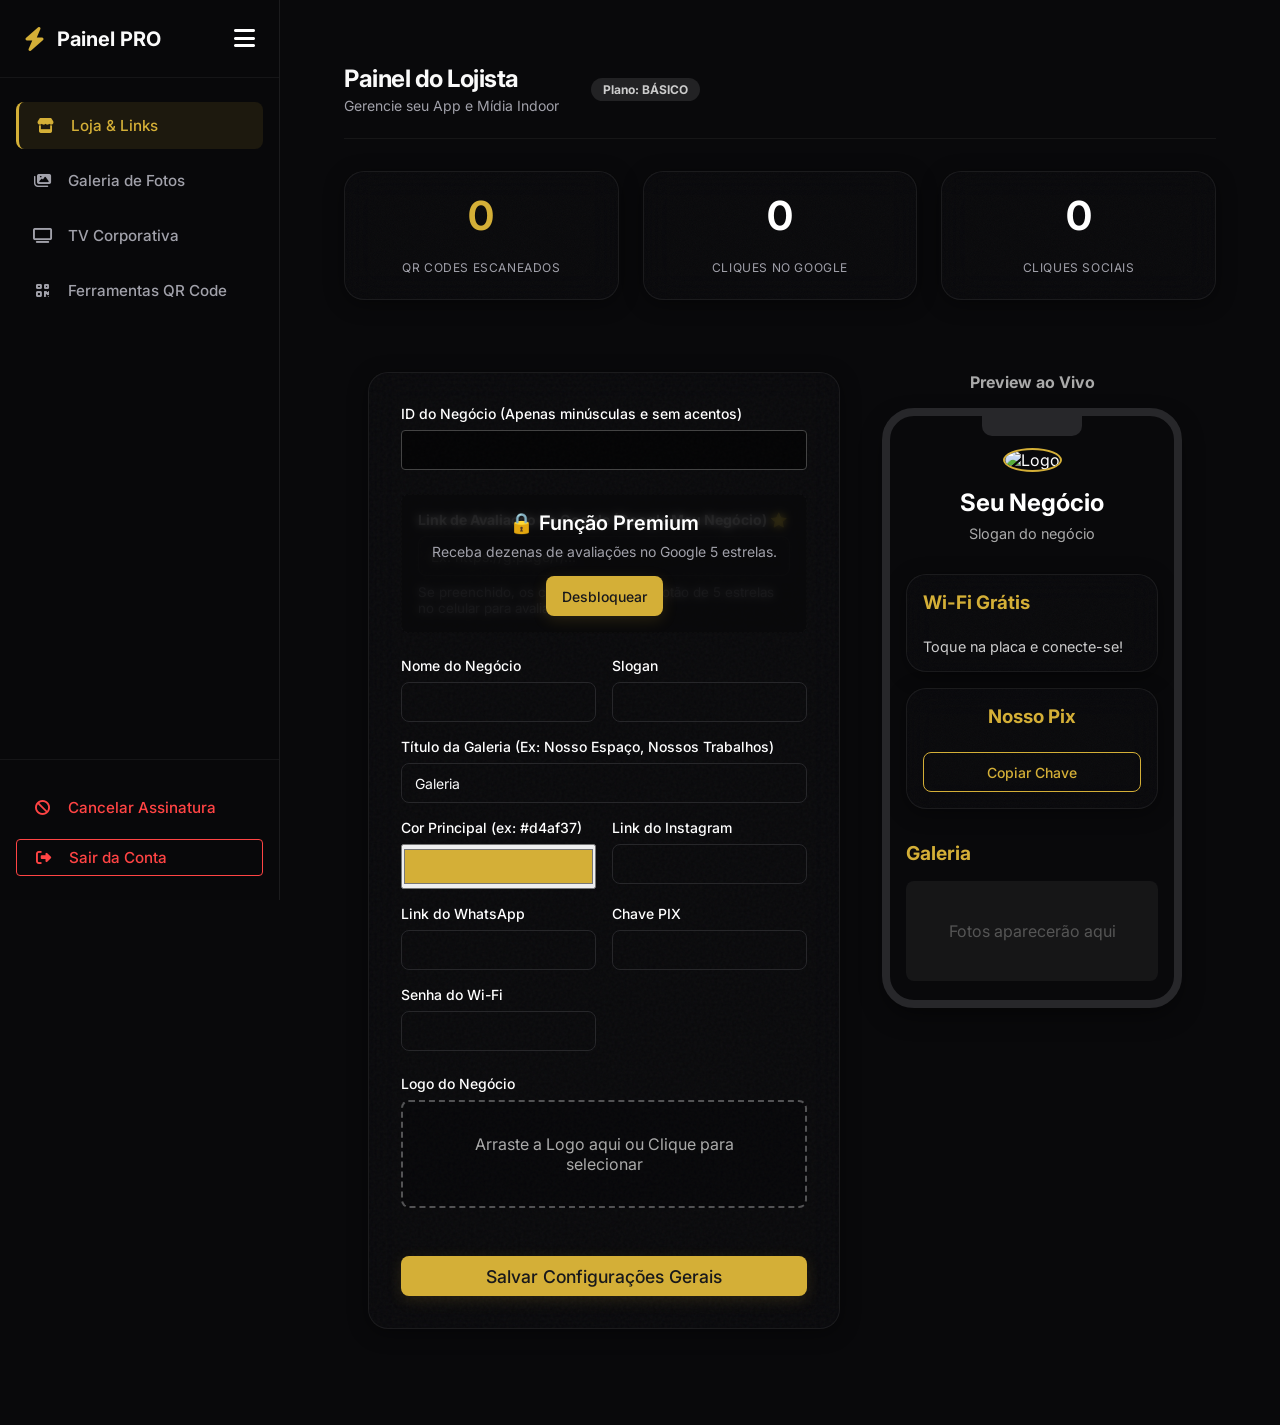
==== admin.html @ 4bac5a84 "fix: update both logo previews on load and replace broken placeholder image service" ====
<!DOCTYPE html>
<html lang="pt-BR">
<head>
    <meta charset="UTF-8">
    <meta name="viewport" content="width=device-width, initial-scale=1.0">
    <title>Painel do Dono - SaaS</title>
    <link rel="stylesheet" href="https://cdnjs.cloudflare.com/ajax/libs/font-awesome/6.4.0/css/all.min.css">
    <link rel="stylesheet" href="css/style.css">
    <style>
        .drag-zone {
            border: 2px dashed rgba(255,255,255,0.3); padding: 2rem; text-align: center;
            border-radius: 8px; cursor: pointer; transition: all 0.3s; margin-bottom: 1rem;
            background: rgba(0,0,0,0.2);
        }
        .drag-zone.dragover { border-color: var(--accent-gold); background: rgba(212, 175, 55, 0.1); }
        .drag-zone p { color: #aaa; margin: 0; pointer-events: none; }
        .drag-zone input { display: none; }
        .header-painel { display: flex; justify-content: space-between; align-items: center; margin-bottom: 2rem; }
        #btn-logout { background: transparent; border: 1px solid #ff4444; color: #ff4444; padding: 0.5rem 1rem; border-radius: 4px; cursor: pointer; }
    </style>
</head>
<body style="background: var(--background); padding: 2rem; color: white;">
    
    <!-- Overlay de Conta Suspensa -->
    <div id="suspended-overlay" style="display: none; position: fixed; top: 0; left: 0; width: 100%; height: 100%; background: rgba(0,0,0,0.95); z-index: 99999; justify-content: center; align-items: center; flex-direction: column; text-align: center; padding: 2rem;">
        <div style="font-size: 4rem; margin-bottom: 1rem;">⛔</div>
        <h1 style="color: #ff4444; font-size: 2.5rem; margin-bottom: 1rem;">Conta Suspensa</h1>
        <p style="color: var(--muted-foreground); font-size: 1.2rem; max-width: 600px;">Sua conta foi temporariamente desativada por pendências financeiras. O seu QR Code e a sua Mídia Indoor estão inativos.</p>
        <p style="color: var(--muted-foreground); margin-top: 1rem;">Entre em contato com o suporte para reativar seu sistema.</p>
    </div>

    <!-- Layout Wrapper -->
    <div class="app-layout">
        <!-- Sidebar Retrátil -->
        <aside class="app-sidebar" id="app-sidebar">
            <div class="sidebar-header">
                <div class="sidebar-logo">
                    <i class="fas fa-bolt" style="color:var(--accent-gold); font-size:1.5rem;"></i>
                    <span class="logo-text">Painel PRO</span>
                </div>
                <button type="button" class="btn-toggle-sidebar" id="btn-toggle-sidebar" style="color:white; font-size:1.5rem; background:none; border:none; cursor:pointer;"><i class="fas fa-bars"></i></button>
            </div>
            
            <nav class="sidebar-nav">
                <button type="button" class="sidebar-btn active" onclick="openTab('tab-loja', this)"><i class="fas fa-store" style="width:20px; text-align:center;"></i> <span class="nav-text">Loja & Links</span></button>
                <button type="button" class="sidebar-btn" onclick="openTab('tab-catalogo', this)"><i class="fas fa-images" style="width:20px; text-align:center;"></i> <span class="nav-text">Galeria de Fotos</span></button>
                <button type="button" class="sidebar-btn" onclick="openTab('tab-tv', this)"><i class="fas fa-tv" style="width:20px; text-align:center;"></i> <span class="nav-text">TV Corporativa</span></button>
                <button type="button" class="sidebar-btn" onclick="openTab('tab-qr', this)"><i class="fas fa-qrcode" style="width:20px; text-align:center;"></i> <span class="nav-text">Ferramentas QR Code</span></button>
            </nav>
            
            <div class="sidebar-footer">
                <button type="button" class="sidebar-btn text-danger" id="btn-cancelar" style="color: #ff4444;"><i class="fas fa-ban" style="width:20px; text-align:center;"></i> <span class="nav-text">Cancelar Assinatura</span></button>
                <button type="button" class="sidebar-btn" id="btn-logout"><i class="fas fa-sign-out-alt" style="width:20px; text-align:center;"></i> <span class="nav-text">Sair da Conta</span></button>
            </div>
        </aside>

        <!-- Main Content -->
        <main class="app-main" id="app-main">
            <!-- Top Bar -->
            <div class="container" style="max-width: 1200px; margin: 0 auto; width: 100%;">
                <!-- Header -->
        <div style="display: flex; justify-content: space-between; align-items: center; margin-bottom: 2rem; border-bottom: 1px solid rgba(255,255,255,0.05); padding-bottom: 1.5rem;">
            <div style="display: flex; align-items: center; gap: 1rem;">
                <div>
                    <h1 style="color: var(--foreground); margin-bottom: 0.25rem; font-size: 1.5rem; letter-spacing: -0.02em;">Painel do Lojista</h1>
                    <p style="color: var(--muted-foreground); font-size: 0.875rem;">Gerencie seu App e Mídia Indoor</p>
                </div>
                <div id="badge-plan" style="background: rgba(255,255,255,0.1); color:#ccc; padding: 0.25rem 0.75rem; border-radius: 99px; font-size: 0.75rem; font-weight:bold; margin-left: 1rem;">Plano: BÁSICO</div>
            </div>
            </div>
        </div>

        <!-- Métricas (Resultados do Mídia Indoor) -->
        <div style="display: grid; grid-template-columns: repeat(auto-fit, minmax(200px, 1fr)); gap: 1.5rem; margin-bottom: 2.5rem;">
            <div class="glass-card" style="text-align: center; padding: 1.5rem;">
                <div id="met-views" style="font-size: 2.5rem; font-weight: 700; color: var(--accent-gold); line-height: 1; margin-bottom: 0.5rem;">0</div>
                <div style="font-size: 0.75rem; color: var(--muted-foreground); text-transform: uppercase; letter-spacing: 0.05em;">QR Codes Escaneados</div>
            </div>
            <div class="glass-card" style="text-align: center; padding: 1.5rem;">
                <div id="met-google" style="font-size: 2.5rem; font-weight: 700; color: #fff; line-height: 1; margin-bottom: 0.5rem;">0</div>
                <div style="font-size: 0.75rem; color: var(--muted-foreground); text-transform: uppercase; letter-spacing: 0.05em;">Cliques no Google</div>
            </div>
            <div class="glass-card" style="text-align: center; padding: 1.5rem;">
                <div id="met-social" style="font-size: 2.5rem; font-weight: 700; color: #fff; line-height: 1; margin-bottom: 0.5rem;">0</div>
                <div style="font-size: 0.75rem; color: var(--muted-foreground); text-transform: uppercase; letter-spacing: 0.05em;">Cliques Sociais</div>
            </div>
        </div>

    <div class="admin-wrapper">
        <!-- Lado Esquerdo: Formulário -->
        <div class="admin-main">

        <form id="admin-form">
            <!-- Abas de Navegação Antigas Removidas -->

            <!-- ================= ABA LOJA ================= -->
            <div id="tab-loja" class="tab-content active">
                <div style="margin-bottom: 1.5rem;">
                    <label style="display:block; margin-bottom:0.5rem;">ID do Negócio (Apenas minúsculas e sem acentos)</label>
                    <input type="text" id="barberId" required style="width:100%; padding: 0.8rem; border-radius: 4px; background: rgba(0,0,0,0.5); border: 1px solid #444; color: white;">
                </div>

                <div class="paywall-container" id="pw-google-review">
                    <div class="paywall-overlay" onclick="window.showUpsellModal()">
                        <h3>🔒 Função Premium</h3>
                        <p>Receba dezenas de avaliações no Google 5 estrelas.</p>
                        <button type="button" class="btn" style="width: auto;">Desbloquear</button>
                    </div>
                    <div style="margin-bottom: 1.5rem; padding: 1rem; border-radius: var(--radius); border: 1px dashed var(--border);">
                        <label style="display:block; margin-bottom:0.5rem; font-weight: bold;">Link de Avaliação do Google (Google Meu Negócio) ⭐</label>
                        <input type="url" id="googleReviewUrl" style="width:100%;" placeholder="Ex: https://g.page/r/...">
                        <small style="color: var(--muted-foreground); margin-top: 0.5rem; display: block;">Se preenchido, os clientes verão um botão de 5 estrelas no celular para avaliar a barbearia.</small>
                    </div>
                </div>

                <div style="display:grid; grid-template-columns: 1fr 1fr; gap: 1rem; margin-bottom: 1.5rem;">
                    <div><label>Nome do Negócio</label><input type="text" id="nome" required style="width:100%; padding:0.8rem;"></div>
                    <div><label>Slogan</label><input type="text" id="slogan" style="width:100%; padding:0.8rem;"></div>
                    <div style="grid-column: span 2;"><label>Título da Galeria (Ex: Nosso Espaço, Nossos Trabalhos)</label><input type="text" id="tituloCatalogo" value="Galeria" style="width:100%; padding:0.8rem;"></div>
                    <div><label>Cor Principal (ex: #d4af37)</label><input type="color" id="cor" value="#d4af37" style="width:100%; height:45px;"></div>
                    <div><label>Link do Instagram</label><input type="url" id="instagram" style="width:100%; padding:0.8rem;"></div>
                    <div><label>Link do WhatsApp</label><input type="url" id="whatsapp" style="width:100%; padding:0.8rem;"></div>
                    <div><label>Chave PIX</label><input type="text" id="pix" style="width:100%; padding:0.8rem;"></div>
                    <div><label>Senha do Wi-Fi</label><input type="text" id="wifi" style="width:100%; padding:0.8rem;"></div>
                </div>

                <label>Logo do Negócio</label>
                <div style="display: flex; gap: 1rem; align-items: center;">
                    <img id="preview-logo" src="https://placehold.co/150x150/222222/d4af37?text=Logo" alt="Sua Logo" style="width: 80px; height: 80px; object-fit: cover; border-radius: 8px; border: 1px solid var(--border); display: none;">
                    <div class="drag-zone" id="drop-logo" style="flex: 1;" onclick="document.getElementById('logoFile').click()">
                        <p id="txt-logo">Arraste a Logo aqui ou Clique para selecionar</p>
                        <input type="file" id="logoFile" accept="image/*">
                    </div>
                </div>
            </div>

            <!-- ================= ABA GALERIA ================= -->
            <div id="tab-catalogo" class="tab-content">
                <h2 style="margin-bottom: 1rem;">Galeria de Imagens</h2>
                <div class="catalog-grid" id="admin-catalog-grid">
                    <!-- Preenchido via JS -->
                </div>

                <h3 style="margin-top:2rem; margin-bottom:1rem; border-top:1px solid rgba(255,255,255,0.1); padding-top:1rem;">Adicionar Item à Galeria</h3>
                <div class="add-item-form">
                    <div class="drag-zone" id="drop-novo-item" onclick="document.getElementById('novoItemFile').click()" style="margin-bottom:0; padding:1rem;">
                        <p id="txt-novo-item">Clique para selecionar uma foto ou PDF</p>
                        <input type="file" id="novoItemFile" accept="image/*,application/pdf">
                    </div>
                    <button type="button" class="btn btn-outline" id="btn-add-item" style="border-color: var(--accent-gold); color: var(--accent-gold);">
                        + Enviar Item
                    </button>
                </div>
            </div>

            <!-- ================= ABA TV ================= -->
            <div id="tab-tv" class="tab-content">
                <div class="paywall-container" id="pw-tv">
                    <div class="paywall-overlay" onclick="window.showUpsellModal()">
                        <h3>🔒 TV Corporativa</h3>
                        <p>Transforme suas TVs em máquinas de fazer dinheiro com anunciantes.</p>
                        <button type="button" class="btn" style="width: auto;">Desbloquear</button>
                    </div>

                    <h2 style="margin-bottom: 1rem;">Configuração da TV e Anúncios</h2>
                    <div style="margin-bottom: 1.5rem;">
                        <label style="display:block; margin-bottom:0.5rem;">Estilo / Layout da TV</label>
                        <select id="tvLayout" style="width:100%; padding:0.8rem; background:rgba(0,0,0,0.5); border:1px solid var(--border); color:white; border-radius:4px;">
                            <option value="l-shape">Tela Dividida (Vídeo + Sidebar + Banner Embaixo)</option>
                            <option value="bottom">Rodapé Discreto (Vídeo Tela Cheia + Banner Fino Embaixo)</option>
                            <option value="fullscreen">Intervalo Comercial (Vídeo Tela Cheia com Som + Anúncio Interrompe em Tela Cheia)</option>
                        </select>
                    </div>
                    <div style="margin-bottom: 1.5rem;">
                        <label style="display:block; margin-bottom:0.5rem;">Método de Conexão de Mídia</label>
                        <select id="tipoConexao" style="width:100%; padding:0.8rem; background:rgba(0,0,0,0.5); border:1px solid var(--border); color:white; border-radius:4px;" onchange="toggleConexaoFields()">
                            <option value="youtube">Vídeo / Link Rápido (YouTube ou Link .m3u direto)</option>
                            <option value="iptv">Login IPTV (Xtream Codes API)</option>
                        </select>
                    </div>

                    <div id="box-youtube" style="margin-bottom: 1.5rem;">
                        <label style="display:block; margin-bottom:0.5rem;">Link da Programação</label>
                        <input type="text" id="tvVideo" style="width:100%;" placeholder="Ex: https://youtube.com/watch?v=...">
                    </div>

                    <div id="box-iptv" style="margin-bottom: 1.5rem; display:none; padding: 1rem; border: 1px dashed var(--border); border-radius: 8px;">
                        <h4 style="margin-bottom: 1rem; color: var(--accent-gold);">Credenciais do Servidor IPTV</h4>
                        <div style="margin-bottom: 1rem;">
                            <label style="display:block; margin-bottom:0.5rem;">URL do Servidor / DNS</label>
                            <input type="text" id="xtreamDns" style="width:100%;" placeholder="Ex: http://agkcb3.me:80">
                        </div>
                        <div style="display: grid; grid-template-columns: 1fr 1fr; gap: 1rem;">
                            <div>
                                <label style="display:block; margin-bottom:0.5rem;">Usuário</label>
                                <input type="text" id="xtreamUser" style="width:100%;">
                            </div>
                            <div>
                                <label style="display:block; margin-bottom:0.5rem;">Senha</label>
                                <input type="password" id="xtreamPass" style="width:100%;">
                            </div>
                        </div>

                        <div style="margin-top: 1.5rem; padding-top: 1.5rem; border-top: 1px solid rgba(255,255,255,0.1);">
                            <h5 style="margin-bottom: 0.5rem; color: #fff;">Plano B: Falha na Conexão? (Anti-Bloqueio)</h5>
                            <p style="font-size: 0.8rem; color: var(--muted-foreground); margin-bottom: 1rem;">
                                Se a TV não carregar a lista devido a bloqueios do seu provedor, baixe a lista M3U no seu computador e faça o upload manual aqui. Isso garante 100% de funcionamento.
                            </p>
                            <input type="file" id="m3uUploadInput" accept=".m3u,.txt" style="display:none;">
                            <button type="button" class="btn btn-outline" onclick="document.getElementById('m3uUploadInput').click()" style="width:100%;">
                                📁 Fazer Upload do Arquivo M3U
                            </button>
                            <p id="m3u-upload-status" style="font-size: 0.85rem; margin-top: 0.5rem; color: var(--accent-gold);"></p>
                        </div>
                    </div>

                    <script>
                        function toggleConexaoFields() {
                            const val = document.getElementById('tipoConexao').value;
                            if (val === 'iptv') {
                                document.getElementById('box-youtube').style.display = 'none';
                                document.getElementById('box-iptv').style.display = 'block';
                            } else {
                                document.getElementById('box-youtube').style.display = 'block';
                                document.getElementById('box-iptv').style.display = 'none';
                            }
                        }
                    </script>
                    <div style="display:grid; grid-template-columns: 1fr; gap: 1rem; margin-bottom: 1.5rem;">
                        <div><label>Velocidade do Carrossel (Tempo de cada Anúncio na tela - Segundos)</label><input type="number" id="tvTempoAnuncio" value="30" min="5" required style="width:100%;"></div>
                    </div>

                    <h3 style="margin-top:2rem; margin-bottom:1rem; border-top:1px solid var(--border); padding-top:1rem;">Artes dos Comerciais da TV</h3>
                    <p style="color: var(--muted-foreground); margin-bottom: 1rem; font-size: 0.9rem;">(Use imagens na horizontal para melhor encaixe na tela)</p>
                    
                    <div class="catalog-grid" id="admin-tv-grid">
                        <!-- Preenchido via JS -->
                    </div>

                    <div class="add-item-form" style="margin-top: 1rem;">
                        <div class="drag-zone" id="drop-novo-tv-ad" onclick="document.getElementById('novoTvAdFile').click()" style="margin-bottom:0; padding:1rem;">
                            <p id="txt-novo-tv-ad">Clique para selecionar uma Arte ou Vídeo MP4</p>
                            <p style="font-size:0.75rem; color:var(--muted-foreground);">Recomendado: Vídeos de no máx 15MB e 30seg</p>
                            <input type="file" id="novoTvAdFile" accept="image/*,video/mp4">
                        </div>
                        <button type="button" class="btn btn-outline" id="btn-add-tv-ad">
                            + Enviar Comercial
                        </button>
                    </div>
                </div>
            </div>

            <!-- ================= ABA QR CODE ================= -->
            <div id="tab-qr" class="tab-content">
                <div class="glass-card" style="margin-bottom: 1.5rem; padding: 1.5rem; border: 1px solid var(--border);">
                    <h2 style="margin-bottom: 1rem; color: var(--accent-gold);"><i class="fas fa-print"></i> Gerador de Display de Mesa</h2>
                    <p style="color: var(--muted-foreground); margin-bottom: 1.5rem;">Personalize e imprima plaquinhas de avaliação ou cardápios.</p>
                    
                    <div style="margin-bottom: 1rem;">
                        <label>Formato de Impressão</label>
                        <select id="qrTamanho" style="width:100%; padding:0.8rem; background:rgba(0,0,0,0.5); border:1px solid var(--border); color:white; border-radius:4px;">
                            <option value="5">Plaquinha Pequena (5x5cm no A4)</option>
                            <option value="10">Placa Média (10x10cm no A4)</option>
                            <option value="15">Folha Inteira (15x15cm no A4)</option>
                        </select>
                    </div>
                    
                    <div style="margin-bottom: 1rem;">
                        <label>Título (Ex: AVALIE-NOS!)</label>
                        <input type="text" id="qrTitulo" value="AVALIE-NOS!" style="width:100%;">
                    </div>
                    
                    <div style="margin-bottom: 1.5rem;">
                        <label>Subtítulo (Ex: Aponte a câmera para acessar)</label>
                        <input type="text" id="qrSubtitulo" value="Aponte a câmera para acessar" style="width:100%;">
                    </div>
                    
                    <button type="button" id="btn-download-qr-new" class="btn" style="width: 100%; padding: 1rem;">
                        📥 Baixar Arquivo para Impressão (A4)
                    </button>
                    
                    <div style="margin-top: 1.5rem; display: flex; gap: 1rem; justify-content: center;">
                        <a id="link-cliente" href="#" target="_blank" style="color: var(--accent-gold); font-weight:bold;">🔗 Acessar Link do Site</a>
                        <a id="link-tv" href="#" target="_blank" style="color: var(--accent-gold); font-weight:bold;">🔗 Acessar Link da TV</a>
                    </div>
                </div>

                <div class="glass-card" style="padding: 1.5rem; border: 1px solid var(--border);">
                    <h3 style="margin-bottom: 1rem; color: var(--accent-gold);"><i class="fas fa-wifi"></i> Tecnologia NFC</h3>
                    <p style="color: var(--muted-foreground); margin-bottom: 1rem;">Aproxime uma Tag NFC em branco do seu celular para gravar o link do seu negócio nela.</p>
                    <button type="button" id="btn-nfc" class="btn btn-outline" style="width: 100%; padding: 1rem;">
                        <i class="fas fa-wifi"></i> Gravar Tag NFC
                    </button>
                    <p id="nfc-status" style="display:none; font-weight:bold; margin-top: 1rem; color: var(--accent-gold);"></p>
                </div>
            </div>

            <button type="submit" class="btn" style="width:100%; padding: 1.2rem; font-size:1.1rem; margin-top:2rem;" id="btn-salvar">
                Salvar Configurações Gerais
            </button>
            <p id="loading-msg" style="text-align:center; display:none; margin-top:1rem; color: var(--accent-gold);">Processando imagens, comprimindo e salvando dados... Aguarde!</p>
        </form>

        <div id="qrcode-container" style="display:none; text-align:center; padding:1.5rem; background:rgba(0,0,0,0.5); border: 1px solid var(--border); border-radius:var(--radius); margin-top: 2rem;">
            <h3 style="margin-bottom:1rem; color:var(--accent-gold);">Seu Link e QR Code</h3>
            <div id="qrcode" style="display:flex; justify-content:center; margin-bottom:1rem; background:white; padding: 1rem; border-radius: 8px; width: max-content; margin-left: auto; margin-right: auto;"></div>
            <div style="display:flex; flex-direction:column; gap:0.5rem; align-items:center;">
                <a id="link-cliente" href="#" target="_blank" style="color:#caff00; text-decoration:none; font-weight:bold; border-bottom: 1px dashed #caff00;">Acessar Aplicativo / Catálogo</a>
                <a id="link-tv" href="#" target="_blank" style="color:var(--muted-foreground); text-decoration:none; font-size:0.875rem;">Abrir Link da TV Indoor</a>
            </div>
        </div>
        </div> <!-- /admin-main -->

        <!-- Lado Direito: Celular Preview -->
        <div class="admin-sidebar">
            <h3 style="margin-bottom: 1rem; color: #aaa; font-size: 1rem;">Preview ao Vivo</h3>
            <div class="phone-mockup">
                <div class="phone-notch"></div>
                <div class="phone-content" id="preview-screen">
                    <!-- Cabeçalho -->
                    <div style="text-align: center; margin-bottom: 2rem;">
                        <img id="prev-logo" src="https://placehold.co/150x150/222222/d4af37?text=Logo" alt="Logo" style="width: 100px; height: 100px; border-radius: 50%; object-fit: cover; margin-bottom: 1rem; border: 2px solid var(--accent-gold);">
                        <h1 id="prev-nome" style="font-size: 1.5rem; margin-bottom: 0.5rem;">Seu Negócio</h1>
                        <p id="prev-slogan" style="color: #aaa; font-size: 0.9rem;">Slogan do negócio</p>
                    </div>
                    
                    <!-- Cards (Mock) -->
                    <div class="card" style="margin-bottom: 1rem; padding: 1rem;">
                        <h3 style="color: var(--accent-gold); margin-bottom: 0.5rem;" id="prev-wifi-title">Wi-Fi Grátis</h3>
                        <p style="color: #ccc; font-size: 0.9rem;">Toque na placa e conecte-se!</p>
                    </div>
                    
                    <div class="card" style="margin-bottom: 1rem; padding: 1rem; text-align: center;">
                        <h3 style="color: var(--accent-gold); margin-bottom: 0.5rem;" id="prev-pix-title">Nosso Pix</h3>
                        <button class="btn btn-outline" style="width: 100%; border-color: var(--accent-gold); color: var(--accent-gold);">Copiar Chave</button>
                    </div>
                    
                    <!-- Botão de Avaliação (Invisível por padrão até preencher o link) -->
                    <a href="#" class="btn" style="display: none; background: #fff; color: #333; border: 2px solid #ddd; gap: 0.5rem; justify-content: center; margin-bottom: 1rem;" id="prev-google-btn">
                        <b>Avalie no Google</b> <span style="color: #fbbc05;">⭐⭐⭐⭐⭐</span>
                    </a>

                    <!-- Galeria -->
                    <div style="margin-top: 2rem;">
                        <h2 id="prev-galeria-titulo" style="font-size: 1.2rem; margin-bottom: 1rem; color: var(--accent-gold);">Galeria</h2>
                        <div style="background: rgba(255,255,255,0.05); height: 100px; border-radius: 8px; display: flex; align-items: center; justify-content: center; color: #555;">
                            Fotos aparecerão aqui
                        </div>
                    </div>
                </div>
            </div>
        </div> <!-- /admin-sidebar -->
    </div> <!-- /admin-wrapper -->
    </div> <!-- /container -->
    </main>
    </div> <!-- /app-layout -->

    <!-- Upsell Modal Shadcn -->
    <div class="dialog-overlay" id="upsell-modal">
        <div class="dialog-content">
            <div class="dialog-header">
                <h2 class="dialog-title">🚀 Faça o Upgrade para o PRO</h2>
                <p class="dialog-description">Destrave a TV Híbrida e as Avaliações do Google. Fature com anúncios locais e impulsione o seu ranqueamento!</p>
            </div>
            <div style="background: var(--secondary); padding: 1rem; border-radius: var(--radius); margin-bottom: 1.5rem; border: 1px solid var(--border);">
                <ul style="list-style: none; padding: 0; margin: 0; font-size: 0.875rem; display: flex; flex-direction: column; gap: 0.5rem;">
                    <li>✅ TV Híbrida (Vídeo + Anúncios)</li>
                    <li>✅ Botão Google Reviews 5 Estrelas</li>
                    <li>✅ Logo Animada na TV</li>
                    <li>✅ Suporte Premium WhatsApp</li>
                </ul>
                <div style="margin-top: 1rem; font-size: 1.5rem; font-weight: bold; text-align: center;">
                    R$ 49,90 <span style="font-size: 0.875rem; font-weight: normal; color: var(--muted-foreground);">/mês</span>
                </div>
            </div>
            <div class="dialog-footer">
                <button type="button" class="btn btn-outline" onclick="window.closeUpsellModal()" style="width: auto;">Cancelar</button>
                <a href="https://wa.me/5511999999999?text=Quero%20assinar%20o%20Plano%20PRO" target="_blank" class="btn" style="width: auto;">💳 Assinar Agora</a>
            </div>
        </div>
    </div>

    <script src="https://cdnjs.cloudflare.com/ajax/libs/qrcodejs/1.0.0/qrcode.min.js"></script>
    <script>
        // Modal Logic
        window.showUpsellModal = function() {
            document.getElementById('upsell-modal').classList.add('active');
        };
        window.closeUpsellModal = function() {
            document.getElementById('upsell-modal').classList.remove('active');
        };

        // Tab Logic
        // Função para trocar as abas (chamada no onclick dos botões HTML)
        window.openTab = function(tabId, element) {
            document.querySelectorAll('.tab-content').forEach(tab => tab.classList.remove('active'));
            document.querySelectorAll('.tab-btn, .sidebar-btn').forEach(btn => btn.classList.remove('active'));
            
            document.getElementById(tabId).classList.add('active');
            if(element) {
                element.classList.add('active');
            }
        };

        // Toggle Sidebar
        document.getElementById('btn-toggle-sidebar').addEventListener('click', () => {
            document.getElementById('app-sidebar').classList.toggle('collapsed');
            document.getElementById('app-main').classList.toggle('expanded');
        });

        // Cursor Spotlight Logic (Lanterna interna aos cards)
        document.querySelectorAll('.card, .glass-card, .admin-main').forEach(card => {
            card.addEventListener('mousemove', e => {
                const rect = card.getBoundingClientRect();
                const x = e.clientX - rect.left;
                const y = e.clientY - rect.top;
                card.style.setProperty('--mouse-x', `${x}px`);
                card.style.setProperty('--mouse-y', `${y}px`);
            });
        });
    </script>
    </div>
    <script type="module" src="js/admin.js"></script>
</body>
</html>
---- css/style.css ----
@import url('https://fonts.googleapis.com/css2?family=Inter:wght@400;500;600;700&display=swap');

:root {
    /* Shadcn Zinc Dark Theme */
    --background: #09090b;
    --foreground: #fafafa;
    --card: #09090b;
    --card-foreground: #fafafa;
    
    /* Legacy Variables - Agora o usuário pode mudar a cor via JS novamente */
    --accent-gold: #d4af37; /* Cor padrão Dourado */
    --primary: var(--accent-gold);
    --primary-foreground: #18181b;
    
    --secondary: #27272a;
    --secondary-foreground: #fafafa;
    --muted: #27272a;
    --muted-foreground: #a1a1aa;
    --border: #27272a;
    --input: #27272a;
    --radius: 0.5rem;
    
    --bg-dark: var(--background);
    --text-light: var(--foreground);
    --text-muted: var(--muted-foreground);
}

* {
    margin: 0;
    padding: 0;
    box-sizing: border-box;
    font-family: 'Inter', sans-serif;
}

body {
    background-color: var(--background);
    color: var(--foreground);
    min-height: 100vh;
    display: flex;
    flex-direction: column;
    align-items: center;
}

.text-muted {
    color: var(--muted-foreground);
    font-size: 0.875rem;
}

.mobile-container {
    width: 100%;
    max-width: 480px;
    padding: 2rem 1.5rem;
    display: flex;
    flex-direction: column;
    gap: 1.5rem;
}

/* Header */
.header {
    text-align: center;
    margin-bottom: 1rem;
}

.logo-img {
    width: 96px;
    height: 96px;
    border-radius: 50%;
    object-fit: cover;
    border: 1px solid var(--border);
    margin-bottom: 1rem;
}

.header h1 {
    font-size: 1.5rem;
    font-weight: 600;
    letter-spacing: -0.025em;
    margin-bottom: 0.25rem;
}

.header p {
    color: var(--muted-foreground);
    font-size: 0.875rem;
}

/* Shadcn Card Style + Premium Glassmorphism (Tapref Style) */
.glass-card, .card {
    background-color: rgba(9, 9, 11, 0.65); /* Mais transparente para a luz passar */
    backdrop-filter: blur(16px);
    -webkit-backdrop-filter: blur(16px);
    color: var(--card-foreground);
    border: 1px solid rgba(255, 255, 255, 0.08);
    border-radius: 20px;
    padding: 1.5rem;
    display: flex;
    flex-direction: column;
    gap: 1rem;
    box-shadow: 0 4px 20px rgba(0, 0, 0, 0.4);
    transition: transform 0.3s ease, border-color 0.3s ease;
    position: relative;
    overflow: hidden;
    z-index: 10; /* Fica acima de outros elementos */
}

/* Lanterna Interna (Spotlight) restrita aos cards */
.glass-card::before, .card::before {
    content: "";
    position: absolute;
    top: 0; left: 0; right: 0; bottom: 0;
    background: radial-gradient(
        500px circle at var(--mouse-x, -500px) var(--mouse-y, -500px),
        color-mix(in srgb, var(--accent-gold) 15%, transparent),
        transparent 40%
    );
    opacity: 0;
    transition: opacity 0.3s;
    pointer-events: none;
    z-index: 0;
}

.glass-card:hover::before, .card:hover::before {
    opacity: 1;
}

/* Textura de Ruído (Noise) super premium no fundo do card */
.glass-card::after, .card::after {
    content: "";
    position: absolute;
    top: 0; left: 0; right: 0; bottom: 0;
    background-image: url("data:image/svg+xml,%3Csvg viewBox='0 0 200 200' xmlns='http://www.w3.org/2000/svg'%3E%3Cfilter id='noiseFilter'%3E%3CfeTurbulence type='fractalNoise' baseFrequency='0.8' numOctaves='3' stitchTiles='stitch'/%3E%3C/filter%3E%3Crect width='100%25' height='100%25' filter='url(%23noiseFilter)' opacity='0.03'/%3E%3C/svg%3E");
    pointer-events: none;
    z-index: 0;
}

.glass-card > *, .card > * {
    position: relative;
    z-index: 1;
}

.glass-card:hover, .card:hover {
    border-color: rgba(255, 255, 255, 0.15); /* Apenas ilumina levemente a borda, sem glow exagerado */
}

.card-title {
    display: flex;
    align-items: center;
    gap: 0.5rem;
    font-size: 1.125rem;
    font-weight: 600;
}

/* Buttons */
.btn {
    display: inline-flex;
    align-items: center;
    justify-content: center;
    border-radius: var(--radius);
    font-size: 0.875rem;
    font-weight: 500;
    height: 2.5rem;
    padding: 0 1rem;
    background-color: var(--primary);
    color: var(--primary-foreground);
    border: none;
    cursor: pointer;
    transition: all 0.3s ease;
    text-decoration: none;
    width: 100%;
    gap: 0.5rem;
    white-space: nowrap;
    box-shadow: 0 4px 15px color-mix(in srgb, var(--accent-gold) 15%, transparent); /* Efeito Glow base */
}

.btn:hover {
    opacity: 0.9;
    transform: scale(1.02);
    box-shadow: 0 6px 20px color-mix(in srgb, var(--accent-gold) 40%, transparent); /* Efeito Glow intenso */
}

.btn:disabled {
    opacity: 0.5;
    cursor: not-allowed;
}

.btn-outline {
    background-color: transparent;
    border: 1px solid rgba(255,255,255,0.1);
    color: var(--foreground);
    box-shadow: none;
}

.btn-outline:hover {
    background-color: rgba(255,255,255,0.05);
    color: var(--foreground);
    box-shadow: 0 0 15px rgba(255,255,255,0.1);
}

.social-row { display: flex; gap: 1rem; }
.social-row .btn { flex: 1; }

.info-row {
    display: flex;
    justify-content: space-between;
    align-items: center;
    background-color: var(--secondary);
    padding: 0.75rem 1rem;
    border-radius: var(--radius);
}

.info-text {
    font-family: monospace;
    font-size: 0.875rem;
    color: var(--foreground);
    word-break: break-all;
}

.copy-btn {
    background: transparent;
    color: var(--muted-foreground);
    border: none;
    cursor: pointer;
    font-size: 1rem;
    padding: 0.25rem;
    transition: color 0.2s;
}

.copy-btn:hover {
    color: var(--foreground);
}

/* Catalog */
.catalog-container {
    display: flex;
    gap: 1rem;
    overflow-x: auto;
    padding-bottom: 0.5rem;
    scrollbar-width: thin;
    scrollbar-color: var(--border) transparent;
}

.catalog-item {
    min-width: 140px;
    border-radius: var(--radius);
    overflow: hidden;
    border: 1px solid var(--border);
}

.catalog-item img {
    width: 100%;
    height: 140px;
    object-fit: cover;
    display: block;
}

/* Toast */
.toast {
    position: fixed;
    bottom: 20px; left: 50%;
    transform: translateX(-50%) translateY(100px);
    background: var(--foreground);
    color: var(--background);
    padding: 0.75rem 1.5rem;
    border-radius: var(--radius);
    font-weight: 500;
    font-size: 0.875rem;
    box-shadow: 0 4px 6px -1px rgba(0, 0, 0, 0.1);
    transition: transform 0.3s ease;
    z-index: 1000;
    opacity: 0;
}
.toast.show {
    transform: translateX(-50%) translateY(0);
    opacity: 1;
}

/* Admin Specific */
.admin-wrapper {
    max-width: 1200px;
    margin: 2rem auto;
    display: flex;
    gap: 2rem;
    align-items: flex-start;
    padding: 0 1.5rem;
}

.admin-main {
    flex: 1;
    background: rgba(9, 9, 11, 0.65);
    backdrop-filter: blur(16px);
    -webkit-backdrop-filter: blur(16px);
    border: 1px solid rgba(255, 255, 255, 0.08);
    padding: 2rem;
    border-radius: 20px;
    box-shadow: 0 4px 20px rgba(0, 0, 0, 0.4);
    position: relative;
    overflow: hidden;
    z-index: 10;
}

.admin-main::before {
    content: "";
    position: absolute;
    top: 0; left: 0; right: 0; bottom: 0;
    background: radial-gradient(
        600px circle at var(--mouse-x, -600px) var(--mouse-y, -600px),
        color-mix(in srgb, var(--accent-gold) 12%, transparent),
        transparent 50%
    );
    opacity: 0;
    transition: opacity 0.3s;
    pointer-events: none;
    z-index: 0;
}

.admin-main:hover::before {
    opacity: 1;
}

.admin-main::after {
    content: "";
    position: absolute;
    top: 0; left: 0; right: 0; bottom: 0;
    background-image: url("data:image/svg+xml,%3Csvg viewBox='0 0 200 200' xmlns='http://www.w3.org/2000/svg'%3E%3Cfilter id='noiseFilter'%3E%3CfeTurbulence type='fractalNoise' baseFrequency='0.8' numOctaves='3' stitchTiles='stitch'/%3E%3C/filter%3E%3Crect width='100%25' height='100%25' filter='url(%23noiseFilter)' opacity='0.04'/%3E%3C/svg%3E");
    pointer-events: none;
    z-index: 0;
}

.admin-main > form, .admin-main > div {
    position: relative;
    z-index: 1;
}

.admin-sidebar {
    width: 320px;
    position: sticky;
    top: 2rem;
    display: flex;
    flex-direction: column;
    align-items: center;
}

label {
    font-size: 0.875rem;
    font-weight: 500;
    margin-bottom: 0.5rem;
    display: block;
}

input[type="text"], input[type="url"], input[type="password"], input[type="number"], select {
    width: 100%;
    height: 2.5rem;
    border-radius: var(--radius);
    border: 1px solid var(--input);
    background: transparent;
    padding: 0 0.75rem;
    color: var(--foreground);
    font-size: 0.875rem;
}

input:focus {
    outline: none;
    border-color: var(--primary);
}

.tabs {
    display: flex;
    gap: 0.5rem;
    margin-bottom: 2rem;
    border-bottom: 1px solid var(--border);
    padding-bottom: 0;
    overflow-x: auto;
    scrollbar-width: none; /* Firefox */
}
.tabs::-webkit-scrollbar {
    display: none; /* Chrome/Safari */
}

.tab-btn {
    background: transparent;
    border: none;
    color: var(--muted-foreground);
    padding: 0.75rem 1rem;
    font-size: 0.875rem;
    font-weight: 500;
    cursor: pointer;
    border-bottom: 2px solid transparent;
    transition: color 0.2s;
    margin-bottom: -1px;
}

.tab-btn:hover {
    color: var(--foreground);
}

.tab-btn.active {
    color: var(--foreground);
    border-bottom-color: var(--foreground);
}

.tab-content {
    display: none;
}
.tab-content.active {
    display: block;
    animation: fadeIn 0.3s ease;
}

@keyframes fadeIn {
    from { opacity: 0; }
    to { opacity: 1; }
}

/* Celular Mockup */
.phone-mockup {
    width: 300px;
    height: 600px;
    background: var(--background);
    border: 8px solid var(--border);
    border-radius: 32px;
    overflow: hidden;
    position: relative;
    box-shadow: 0 10px 25px -5px rgba(0, 0, 0, 0.5);
    display: flex;
    flex-direction: column;
}

.phone-notch {
    position: absolute;
    top: 0; left: 50%;
    transform: translateX(-50%);
    width: 100px;
    height: 20px;
    background: var(--border);
    border-bottom-left-radius: 10px;
    border-bottom-right-radius: 10px;
    z-index: 10;
}

.phone-content {
    flex: 1;
    overflow-y: auto;
    padding: 2rem 1rem 1rem;
    scrollbar-width: none;
}

/* CRUD Catálogo Admin */
.catalog-grid {
    display: grid;
    grid-template-columns: repeat(auto-fill, minmax(140px, 1fr));
    gap: 1rem;
    margin-bottom: 1rem;
}
.catalog-item-admin {
    border: 1px solid var(--border);
    border-radius: var(--radius);
    overflow: hidden;
    position: relative;
}
.catalog-item-admin img {
    width: 100%;
    height: 120px;
    object-fit: cover;
}
.btn-remove-item {
    position: absolute;
    top: 5px; right: 5px;
    background: var(--destructive);
    color: var(--destructive-foreground);
    border: none;
    border-radius: 50%;
    width: 24px; height: 24px;
    cursor: pointer;
    font-size: 0.7rem;
    display: flex; align-items: center; justify-content: center;
}
.add-item-form {
    border: 1px dashed var(--border);
    padding: 1.5rem;
    border-radius: var(--radius);
    display: grid;
    gap: 1rem;
}

/* =========================================
   TV DIGITAL SIGNAGE (L-SHAPE)
   ========================================= */
.tv-container {
    width: 100vw;
    height: 100vh;
    overflow: hidden;
    position: relative;
    background: #000;
}

.tv-background {
    position: absolute;
    top: 0; left: 0;
    width: 100vw;
    height: 100vh;
    z-index: 1;
}

.tv-background iframe, 
.tv-background video {
    width: 100%;
    height: 100%;
    object-fit: cover;
    pointer-events: none;
    transform: scale(1.15);
}

.tv-overlay {
    position: absolute;
    top: 0; left: 0;
    width: 100vw;
    height: 100vh;
    z-index: 2;
    display: flex;
    flex-direction: column;
    pointer-events: none;
}

.tv-transparent-zone {
    flex: 1;
    display: flex;
}

.tv-sidebar {
    width: 320px;
    height: 100%;
    background: var(--background);
    border-left: 1px solid var(--border);
    display: flex;
    flex-direction: column;
    align-items: center;
    padding: 2.5rem 2rem;
    margin-left: auto;
    box-shadow: -4px 0 15px rgba(0,0,0,0.5);
}

.tv-sidebar-content {
    text-align: center;
    width: 100%;
    color: var(--foreground);
    display: flex;
    flex-direction: column;
    height: 100%;
}

.tv-sidebar-content img.logo {
    width: 100px;
    height: 100px;
    border-radius: 50%;
    border: 1px solid var(--border);
    margin-bottom: 1rem;
    object-fit: cover;
    margin-left: auto;
    margin-right: auto;
}

.tv-bottom-banner {
    width: 100%;
    height: 25vh;
    background: var(--background);
    border-top: 1px solid var(--border);
    position: relative;
    overflow: hidden;
}

.tv-slide {
    position: absolute;
    top: 0; left: 0;
    width: 100%;
    height: 100%;
    opacity: 0;
    transition: opacity 1s ease-in-out;
    background-size: cover;
    background-position: center;
}

.tv-slide.active {
    opacity: 1;
}

/* Paywall / Locked Premium Overlay */
.paywall-overlay {
    position: absolute;
    top: 0; left: 0; width: 100%; height: 100%;
    background: rgba(9, 9, 11, 0.8);
    backdrop-filter: blur(4px);
    z-index: 50;
    display: flex;
    flex-direction: column;
    align-items: center;
    justify-content: center;
    text-align: center;
    border-radius: var(--radius);
    padding: 1rem;
    cursor: pointer;
}

.paywall-overlay h3 {
    font-size: 1.25rem;
    font-weight: 600;
    margin-bottom: 0.5rem;
    display: flex;
    align-items: center;
    gap: 0.5rem;
}

.paywall-overlay p {
    color: var(--muted-foreground);
    font-size: 0.875rem;
    margin-bottom: 1rem;
}

.paywall-container {
    position: relative;
}

/* Modal Dialog Shadcn */
.dialog-overlay {
    position: fixed;
    top: 0; left: 0; right: 0; bottom: 0;
    background: rgba(0,0,0,0.8);
    backdrop-filter: blur(4px);
    display: flex;
    align-items: center;
    justify-content: center;
    z-index: 1000;
    opacity: 0;
    pointer-events: none;
    transition: opacity 0.2s;
}

.dialog-overlay.active {
    opacity: 1;
    pointer-events: auto;
}

.dialog-content {
    background: var(--card);
    border: 1px solid var(--border);
    border-radius: var(--radius);
    padding: 1.5rem;
    width: 90%;
    max-width: 425px;
    transform: scale(0.95);
    transition: transform 0.2s;
}

.dialog-overlay.active .dialog-content {
    transform: scale(1);
}

.dialog-header {
    margin-bottom: 1.5rem;
}

.dialog-title {
    font-size: 1.125rem;
    font-weight: 600;
    margin-bottom: 0.25rem;
}

.dialog-description {
    font-size: 0.875rem;
    color: var(--muted-foreground);
}

.dialog-footer {
    display: flex;
    justify-content: flex-end;
    gap: 0.5rem;
    margin-top: 1.5rem;
}
/* Layout Principal com Sidebar */
.app-layout {
    display: flex;
    min-height: 100vh;
    width: 100%;
}

.app-sidebar {
    width: 280px;
    background: rgba(9, 9, 11, 0.85);
    backdrop-filter: blur(16px);
    -webkit-backdrop-filter: blur(16px);
    border-right: 1px solid rgba(255, 255, 255, 0.08);
    display: flex;
    flex-direction: column;
    position: fixed;
    top: 0; left: 0; bottom: 0;
    z-index: 100;
    transition: transform 0.3s ease, width 0.3s ease;
}

.app-sidebar.collapsed {
    transform: translateX(-100%);
}

.sidebar-header {
    padding: 1.5rem;
    display: flex;
    align-items: center;
    justify-content: space-between;
    border-bottom: 1px solid rgba(255, 255, 255, 0.05);
}

.sidebar-logo {
    display: flex;
    align-items: center;
    gap: 0.75rem;
    font-size: 1.25rem;
    font-weight: 700;
    color: var(--foreground);
}

.btn-toggle-sidebar {
    background: transparent;
    border: none;
    color: var(--muted-foreground);
    font-size: 1.25rem;
    cursor: pointer;
    transition: color 0.2s;
}

.btn-toggle-sidebar:hover {
    color: var(--accent-gold);
}

.sidebar-nav {
    flex: 1;
    padding: 1.5rem 1rem;
    display: flex;
    flex-direction: column;
    gap: 0.5rem;
    overflow-y: auto;
}

.sidebar-btn {
    background: transparent;
    border: none;
    color: var(--muted-foreground);
    padding: 0.875rem 1rem;
    font-size: 0.95rem;
    font-weight: 500;
    cursor: pointer;
    border-radius: var(--radius);
    display: flex;
    align-items: center;
    gap: 1rem;
    transition: all 0.2s;
    text-align: left;
    width: 100%;
}

.sidebar-btn:hover {
    background: rgba(255, 255, 255, 0.05);
    color: var(--foreground);
}

.sidebar-btn.active {
    background: rgba(212, 175, 55, 0.1);
    color: var(--accent-gold);
    border-left: 3px solid var(--accent-gold);
}

.sidebar-footer {
    padding: 1.5rem 1rem;
    border-top: 1px solid rgba(255, 255, 255, 0.05);
    display: flex;
    flex-direction: column;
    gap: 0.5rem;
}

.text-danger {
    color: #ff4444 !important;
}

.text-danger:hover {
    background: rgba(255, 68, 68, 0.1) !important;
}

.app-main {
    flex: 1;
    margin-left: 280px; /* Mesma largura da sidebar */
    padding: 2rem;
    display: flex;
    flex-direction: column;
    transition: margin-left 0.3s ease;
}

.app-main.expanded {
    margin-left: 0;
}

@media (max-width: 992px) {
    .app-sidebar {
        transform: translateX(-100%);
    }
    .app-sidebar.mobile-open {
        transform: translateX(0);
    }
    .app-main {
        margin-left: 0;
    }
}

/* Esconder .container padr�o para n�o quebrar centraliza��o com sidebar */
.container {
    max-width: 1200px;
    width: 100%;
    margin: 0 auto;
}
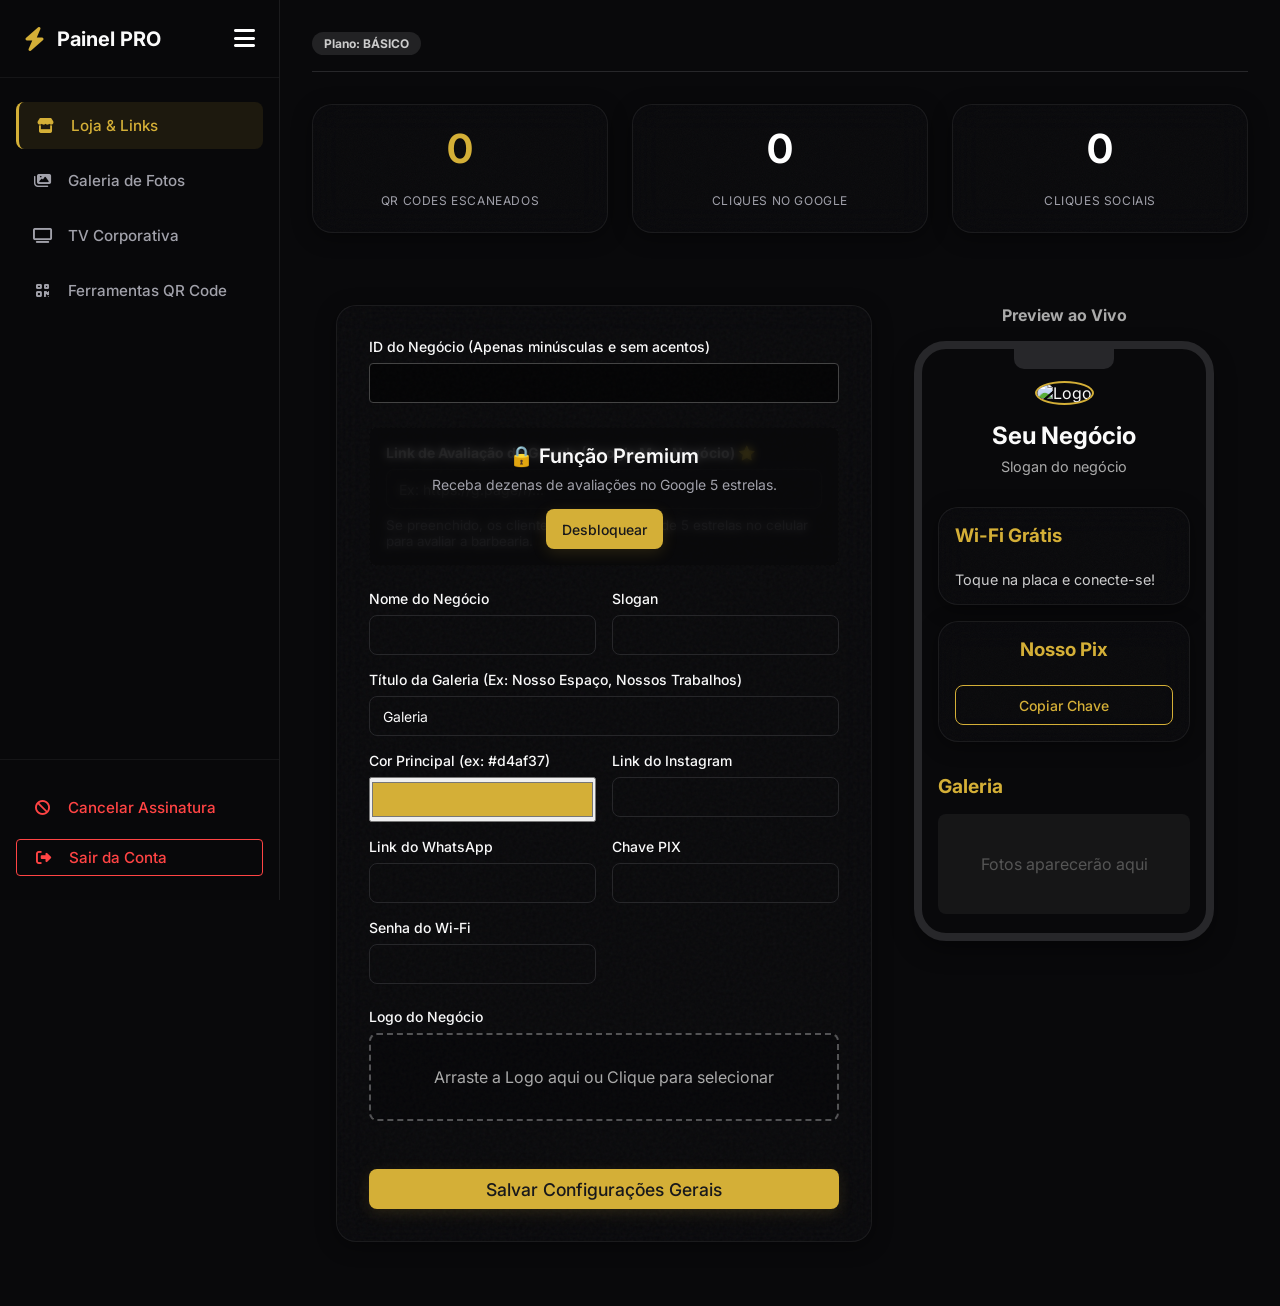
==== commit ecdea1e8: "fix: make sidebar close on mobile when clicking a tab, add mobile toggle button, enforce openTab sty" ====
--- a/admin.html
+++ b/admin.html
@@ -18,8 +18,13 @@
         .header-painel { display: flex; justify-content: space-between; align-items: center; margin-bottom: 2rem; }
         #btn-logout { background: transparent; border: 1px solid #ff4444; color: #ff4444; padding: 0.5rem 1rem; border-radius: 4px; cursor: pointer; }
     </style>
+    <style>
+        @media (min-width: 993px) {
+            #btn-toggle-sidebar-mobile { display: none !important; }
+        }
+    </style>
 </head>
-<body style="background: var(--background); padding: 2rem; color: white;">
+<body style="background: var(--background); margin: 0; padding: 0; font-family: 'Inter', sans-serif;">
     
     <!-- Overlay de Conta Suspensa -->
     <div id="suspended-overlay" style="display: none; position: fixed; top: 0; left: 0; width: 100%; height: 100%; background: rgba(0,0,0,0.95); z-index: 99999; justify-content: center; align-items: center; flex-direction: column; text-align: center; padding: 2rem;">
@@ -58,17 +63,15 @@
         <main class="app-main" id="app-main">
             <!-- Top Bar -->
             <div class="container" style="max-width: 1200px; margin: 0 auto; width: 100%;">
-                <!-- Header -->
-        <div style="display: flex; justify-content: space-between; align-items: center; margin-bottom: 2rem; border-bottom: 1px solid rgba(255,255,255,0.05); padding-bottom: 1.5rem;">
-            <div style="display: flex; align-items: center; gap: 1rem;">
-                <div>
-                    <h1 style="color: var(--foreground); margin-bottom: 0.25rem; font-size: 1.5rem; letter-spacing: -0.02em;">Painel do Lojista</h1>
-                    <p style="color: var(--muted-foreground); font-size: 0.875rem;">Gerencie seu App e Mídia Indoor</p>
-                </div>
-                <div id="badge-plan" style="background: rgba(255,255,255,0.1); color:#ccc; padding: 0.25rem 0.75rem; border-radius: 99px; font-size: 0.75rem; font-weight:bold; margin-left: 1rem;">Plano: BÁSICO</div>
-            </div>
-            </div>
-        </div>
+                <div style="display: flex; justify-content: space-between; align-items: center; margin-bottom: 2rem; padding-bottom: 1rem; border-bottom: 1px solid var(--border);">
+                    <div style="display: flex; align-items: center; gap: 1rem;">
+                        <button type="button" class="btn-toggle-sidebar-mobile" id="btn-toggle-sidebar-mobile" style="color:white; font-size:1.5rem; background:none; border:none; cursor:pointer;" onclick="document.getElementById('app-sidebar').classList.add('mobile-open')"><i class="fas fa-bars"></i></button>
+                        <h1 style="margin: 0; font-size: 1.5rem; color: var(--foreground); display: flex; align-items: center; gap: 0.5rem;">
+                            <span id="badge-plan" style="background: rgba(255,255,255,0.1); color:#ccc; padding: 0.25rem 0.75rem; border-radius: 99px; font-size: 0.75rem; font-weight:bold;">Plano: BÁSICO</span>
+                        </h1>
+                    </div>
+                </div>
+            </div>
 
         <!-- Métricas (Resultados do Mídia Indoor) -->
         <div style="display: grid; grid-template-columns: repeat(auto-fit, minmax(200px, 1fr)); gap: 1.5rem; margin-bottom: 2.5rem;">
@@ -391,21 +394,42 @@
         };
 
         // Tab Logic
-        // Função para trocar as abas (chamada no onclick dos botões HTML)
+        // Tab Logic
         window.openTab = function(tabId, element) {
-            document.querySelectorAll('.tab-content').forEach(tab => tab.classList.remove('active'));
-            document.querySelectorAll('.tab-btn, .sidebar-btn').forEach(btn => btn.classList.remove('active'));
-            
-            document.getElementById(tabId).classList.add('active');
-            if(element) {
-                element.classList.add('active');
+            try {
+                document.querySelectorAll('.tab-content').forEach(tab => {
+                    tab.classList.remove('active');
+                    tab.style.display = 'none'; // Force fallback
+                });
+                document.querySelectorAll('.tab-btn, .sidebar-btn').forEach(btn => btn.classList.remove('active'));
+                
+                const targetTab = document.getElementById(tabId);
+                if (targetTab) {
+                    targetTab.classList.add('active');
+                    targetTab.style.display = 'block'; // Force fallback
+                }
+                
+                if(element) {
+                    element.classList.add('active');
+                }
+
+                // Close sidebar on mobile
+                if (window.innerWidth <= 992) {
+                    document.getElementById('app-sidebar').classList.remove('mobile-open');
+                }
+            } catch (e) {
+                console.error("Error in openTab:", e);
             }
         };
 
         // Toggle Sidebar
         document.getElementById('btn-toggle-sidebar').addEventListener('click', () => {
-            document.getElementById('app-sidebar').classList.toggle('collapsed');
-            document.getElementById('app-main').classList.toggle('expanded');
+            if (window.innerWidth <= 992) {
+                document.getElementById('app-sidebar').classList.toggle('mobile-open');
+            } else {
+                document.getElementById('app-sidebar').classList.toggle('collapsed');
+                document.getElementById('app-main').classList.toggle('expanded');
+            }
         });
 
         // Cursor Spotlight Logic (Lanterna interna aos cards)
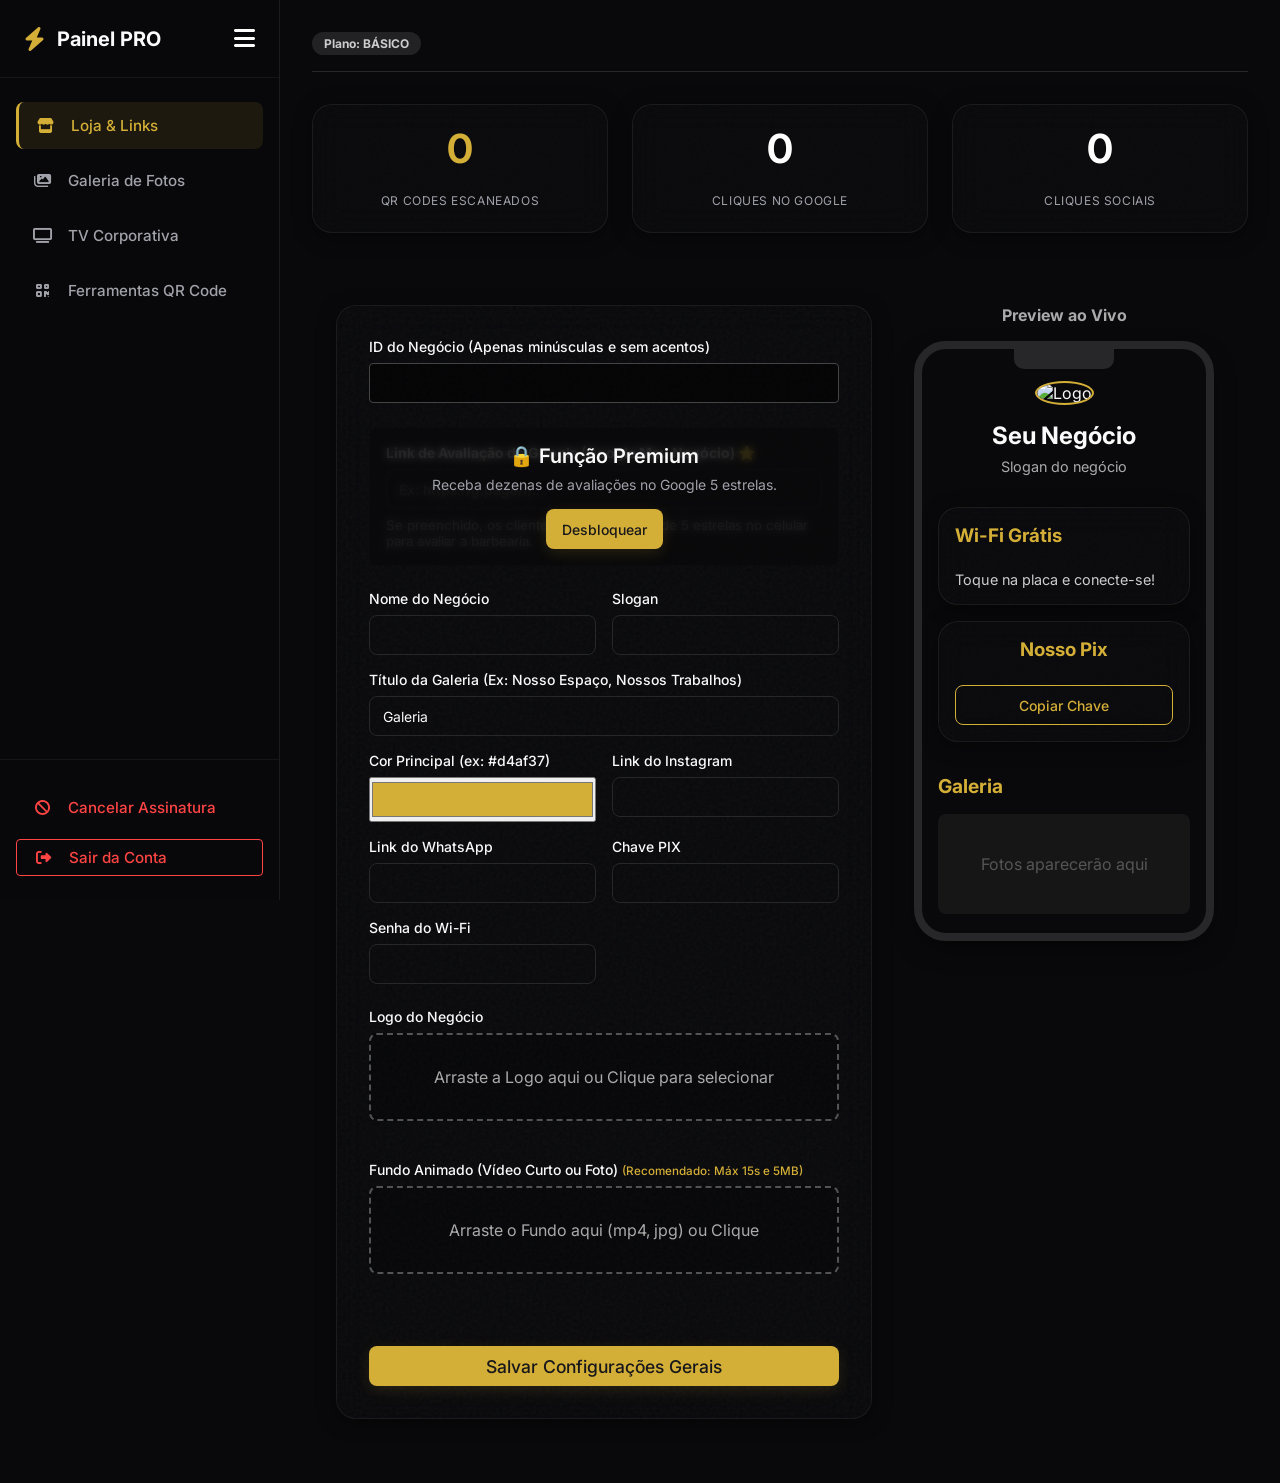
==== commit f3c3fa64: "feat: add dynamic background media (video/image) support with glassmorphism reveal" ====
--- a/admin.html
+++ b/admin.html
@@ -127,12 +127,26 @@
                     <div><label>Senha do Wi-Fi</label><input type="text" id="wifi" style="width:100%; padding:0.8rem;"></div>
                 </div>
 
-                <label>Logo do Negócio</label>
-                <div style="display: flex; gap: 1rem; align-items: center;">
-                    <img id="preview-logo" src="https://placehold.co/150x150/222222/d4af37?text=Logo" alt="Sua Logo" style="width: 80px; height: 80px; object-fit: cover; border-radius: 8px; border: 1px solid var(--border); display: none;">
-                    <div class="drag-zone" id="drop-logo" style="flex: 1;" onclick="document.getElementById('logoFile').click()">
-                        <p id="txt-logo">Arraste a Logo aqui ou Clique para selecionar</p>
-                        <input type="file" id="logoFile" accept="image/*">
+                <div style="margin-bottom: 1.5rem;">
+                    <label>Logo do Negócio</label>
+                    <div style="display: flex; gap: 1rem; align-items: center;">
+                        <img id="preview-logo" src="https://placehold.co/150x150/222222/d4af37?text=Logo" alt="Sua Logo" style="width: 80px; height: 80px; object-fit: cover; border-radius: 8px; border: 1px solid var(--border); display: none;">
+                        <div class="drag-zone" id="drop-logo" style="flex: 1;" onclick="document.getElementById('logoFile').click()">
+                            <p id="txt-logo">Arraste a Logo aqui ou Clique para selecionar</p>
+                            <input type="file" id="logoFile" accept="image/*">
+                        </div>
+                    </div>
+                </div>
+
+                <div style="margin-bottom: 1.5rem;">
+                    <label>Fundo Animado (Vídeo Curto ou Foto) <small style="color:var(--accent-gold);">(Recomendado: Máx 15s e 5MB)</small></label>
+                    <div style="display: flex; gap: 1rem; align-items: center;">
+                        <video id="preview-bg-video" autoplay loop muted playsinline style="width: 80px; height: 80px; object-fit: cover; border-radius: 8px; border: 1px solid var(--border); display: none;"></video>
+                        <img id="preview-bg-img" alt="Seu Fundo" style="width: 80px; height: 80px; object-fit: cover; border-radius: 8px; border: 1px solid var(--border); display: none;">
+                        <div class="drag-zone" id="drop-bg" style="flex: 1;" onclick="document.getElementById('bgFile').click()">
+                            <p id="txt-bg">Arraste o Fundo aqui (mp4, jpg) ou Clique</p>
+                            <input type="file" id="bgFile" accept="image/*,video/mp4,video/quicktime">
+                        </div>
                     </div>
                 </div>
             </div>
@@ -283,8 +297,8 @@
                     </button>
                     
                     <div style="margin-top: 1.5rem; display: flex; gap: 1rem; justify-content: center;">
-                        <a id="link-cliente" href="#" target="_blank" style="color: var(--accent-gold); font-weight:bold;">🔗 Acessar Link do Site</a>
-                        <a id="link-tv" href="#" target="_blank" style="color: var(--accent-gold); font-weight:bold;">🔗 Acessar Link da TV</a>
+                        <a id="link-cliente-qr" href="#" target="_blank" style="color: var(--accent-gold); font-weight:bold;">🔗 Acessar Link do Site</a>
+                        <a id="link-tv-qr" href="#" target="_blank" style="color: var(--accent-gold); font-weight:bold;">🔗 Acessar Link da TV</a>
                     </div>
                 </div>
 
@@ -444,6 +458,10 @@
         });
     </script>
     </div>
+    <script src="https://cdnjs.cloudflare.com/ajax/libs/pdf.js/2.16.105/pdf.min.js"></script>
+    <script>
+        pdfjsLib.GlobalWorkerOptions.workerSrc = 'https://cdnjs.cloudflare.com/ajax/libs/pdf.js/2.16.105/pdf.worker.min.js';
+    </script>
     <script type="module" src="js/admin.js"></script>
 </body>
 </html>
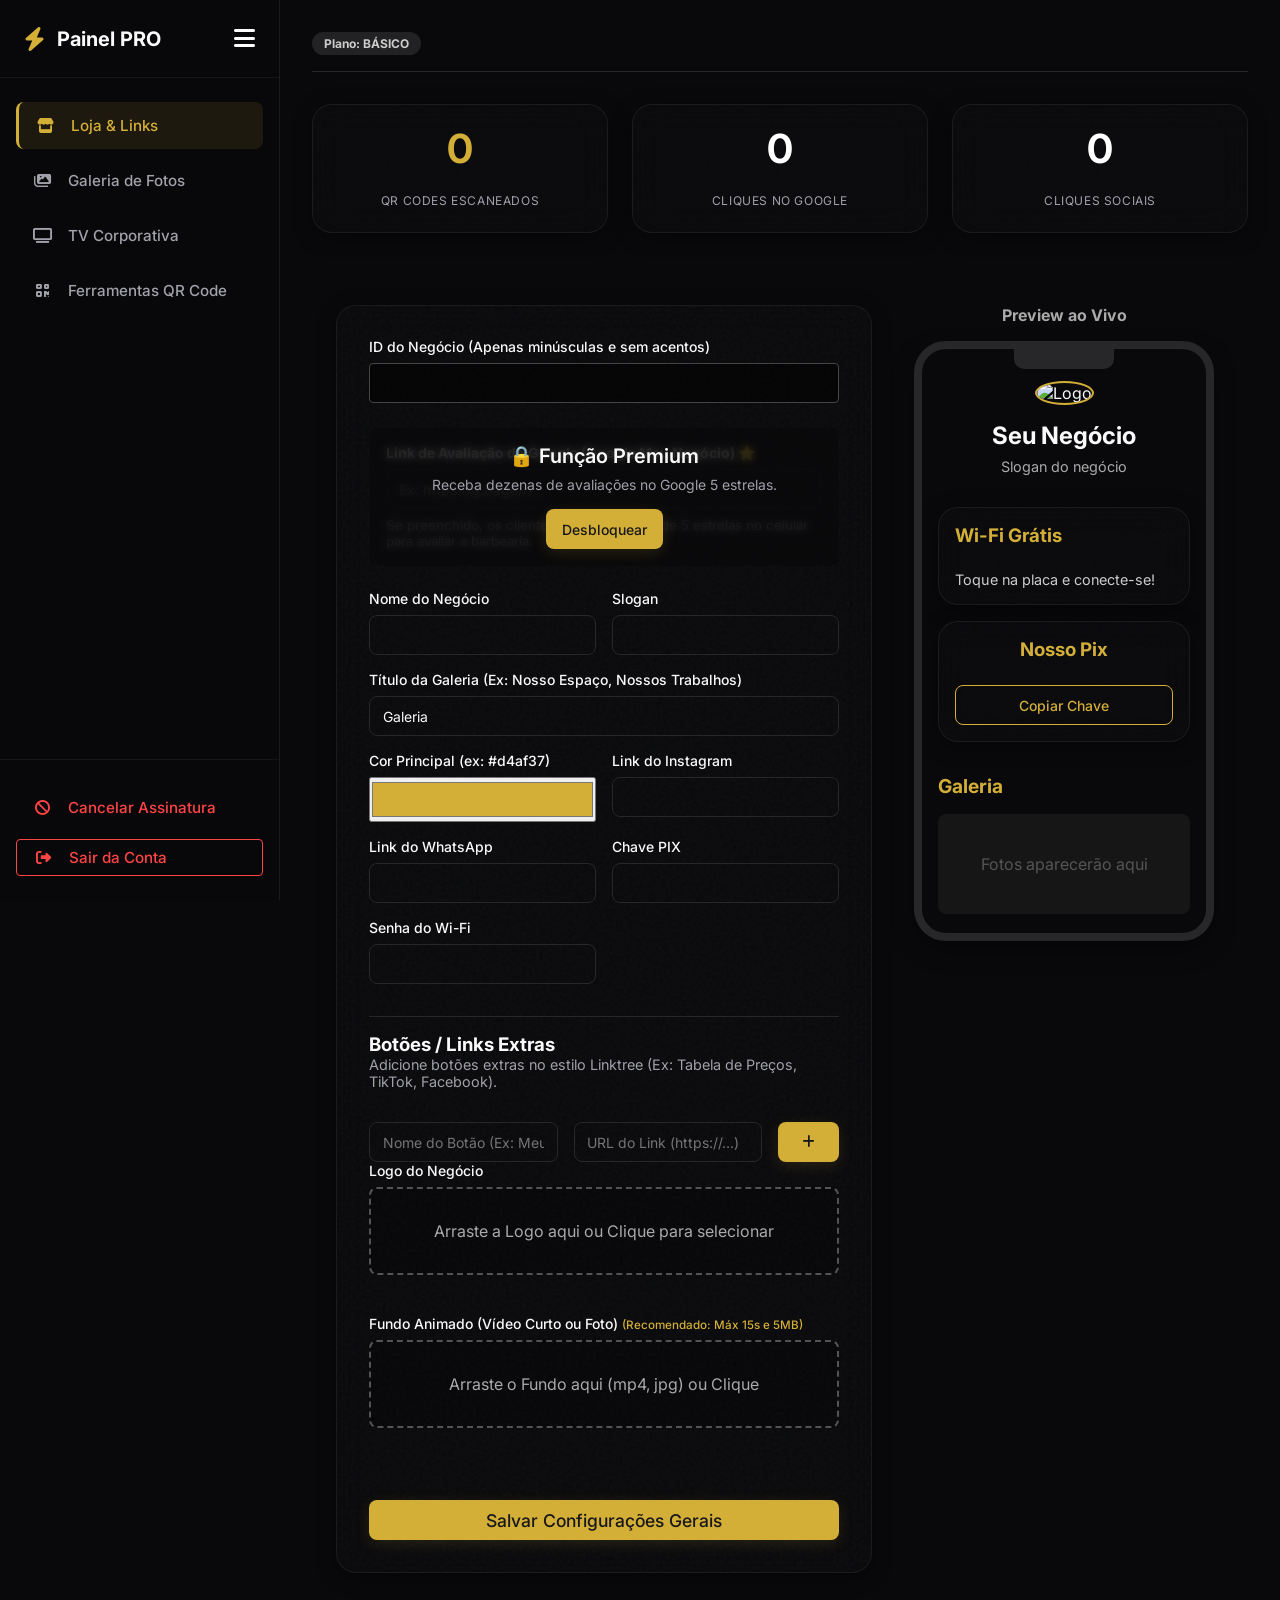
==== commit 5cbb933c: "feat: upgrade to premium UI - PWA support, carousel gallery, custom linktree buttons, and cascade an" ====
--- a/admin.html
+++ b/admin.html
@@ -127,6 +127,22 @@
                     <div><label>Senha do Wi-Fi</label><input type="text" id="wifi" style="width:100%; padding:0.8rem;"></div>
                 </div>
 
+                <!-- Custom Links Section -->
+                <div style="margin-top: 2rem; padding-top: 1rem; border-top: 1px solid var(--border);">
+                    <h3>Botões / Links Extras</h3>
+                    <p style="color: var(--muted-foreground); margin-bottom: 1rem; font-size: 0.9rem;">Adicione botões extras no estilo Linktree (Ex: Tabela de Preços, TikTok, Facebook).</p>
+                    
+                    <div id="custom-links-container" style="display: flex; flex-direction: column; gap: 1rem; margin-bottom: 1rem;">
+                        <!-- Custom links injected here via JS -->
+                    </div>
+                    
+                    <div style="display: grid; grid-template-columns: 1fr 1fr auto; gap: 1rem;">
+                        <input type="text" id="new-link-title" placeholder="Nome do Botão (Ex: Meu TikTok)" style="padding:0.8rem;">
+                        <input type="url" id="new-link-url" placeholder="URL do Link (https://...)" style="padding:0.8rem;">
+                        <button type="button" class="btn" onclick="addCustomLink()" style="padding: 0.8rem 1.5rem;"><i class="fas fa-plus"></i></button>
+                    </div>
+                </div>
+
                 <div style="margin-bottom: 1.5rem;">
                     <label>Logo do Negócio</label>
                     <div style="display: flex; gap: 1rem; align-items: center;">
--- a/css/style.css
+++ b/css/style.css
@@ -1,4 +1,4 @@
-@import url('https://fonts.googleapis.com/css2?family=Inter:wght@400;500;600;700&display=swap');
+﻿@import url('https://fonts.googleapis.com/css2?family=Inter:wght@400;500;600;700&display=swap');
 
 :root {
     /* Shadcn Zinc Dark Theme */
@@ -227,26 +227,31 @@
     color: var(--foreground);
 }
 
-/* Catalog */
+/* Catalog (Premium Carousel) */
 .catalog-container {
     display: flex;
     gap: 1rem;
     overflow-x: auto;
-    padding-bottom: 0.5rem;
-    scrollbar-width: thin;
-    scrollbar-color: var(--border) transparent;
-}
-
+    padding-bottom: 1rem;
+    scrollbar-width: none;
+    scroll-snap-type: x mandatory;
+    scroll-padding: 0 1rem;
+}
+.catalog-container::-webkit-scrollbar {
+    display: none;
+}
 .catalog-item {
-    min-width: 140px;
-    border-radius: var(--radius);
+    min-width: 85%;
+    border-radius: 12px;
     overflow: hidden;
-    border: 1px solid var(--border);
-}
-
+    border: 1px solid rgba(255, 255, 255, 0.1);
+    scroll-snap-align: center;
+    background: rgba(0, 0, 0, 0.3);
+    position: relative;
+}
 .catalog-item img {
     width: 100%;
-    height: 140px;
+    aspect-ratio: 4/5;
     object-fit: cover;
     display: block;
 }
@@ -812,3 +817,27 @@
     width: 100%;
     margin: 0 auto;
 }
+/* Micro-Anima��es (Premium Fade-up Cascata) */
+@keyframes fadeUp {
+    from {
+        opacity: 0;
+        transform: translateY(30px);
+    }
+    to {
+        opacity: 1;
+        transform: translateY(0);
+    }
+}
+
+.fade-up {
+    animation: fadeUp 0.6s cubic-bezier(0.16, 1, 0.3, 1) forwards;
+    opacity: 0;
+}
+
+.stagger-1 { animation-delay: 0.1s; }
+.stagger-2 { animation-delay: 0.2s; }
+.stagger-3 { animation-delay: 0.3s; }
+.stagger-4 { animation-delay: 0.4s; }
+.stagger-5 { animation-delay: 0.5s; }
+.stagger-6 { animation-delay: 0.6s; }
+
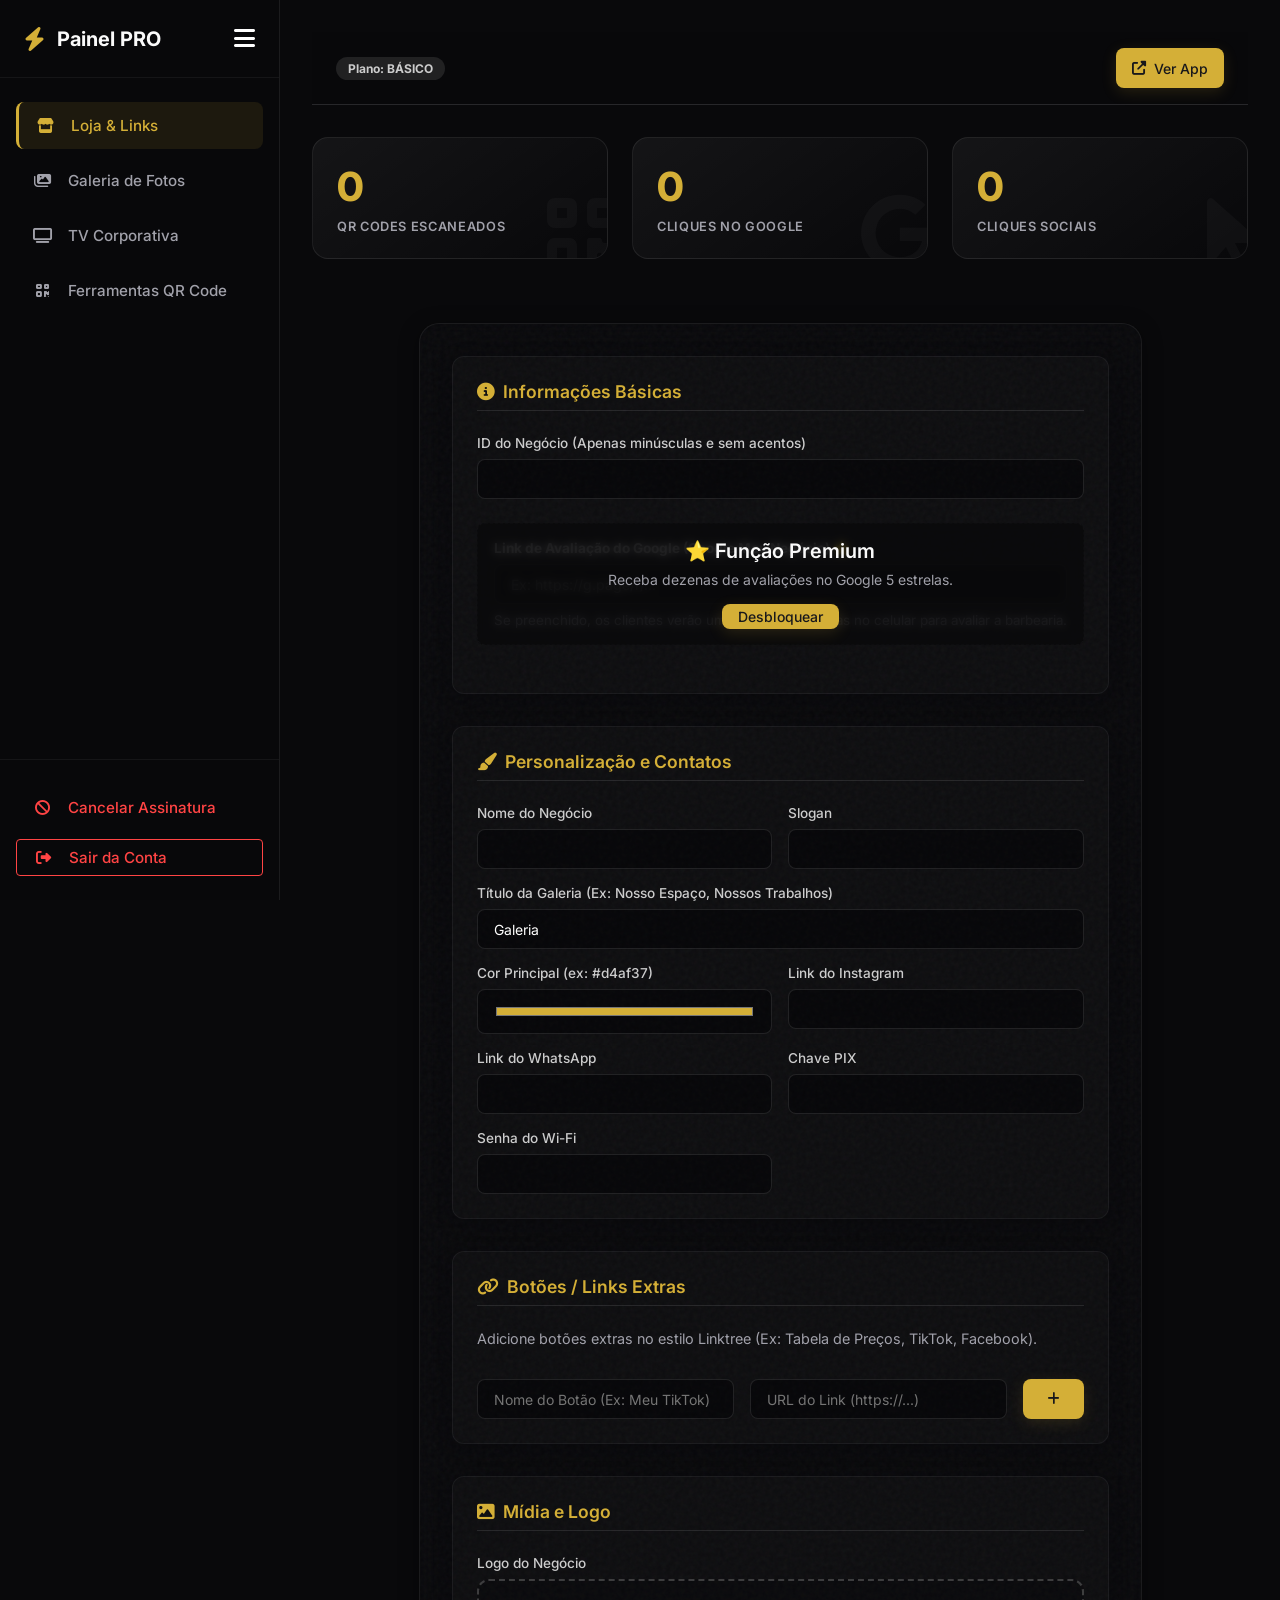
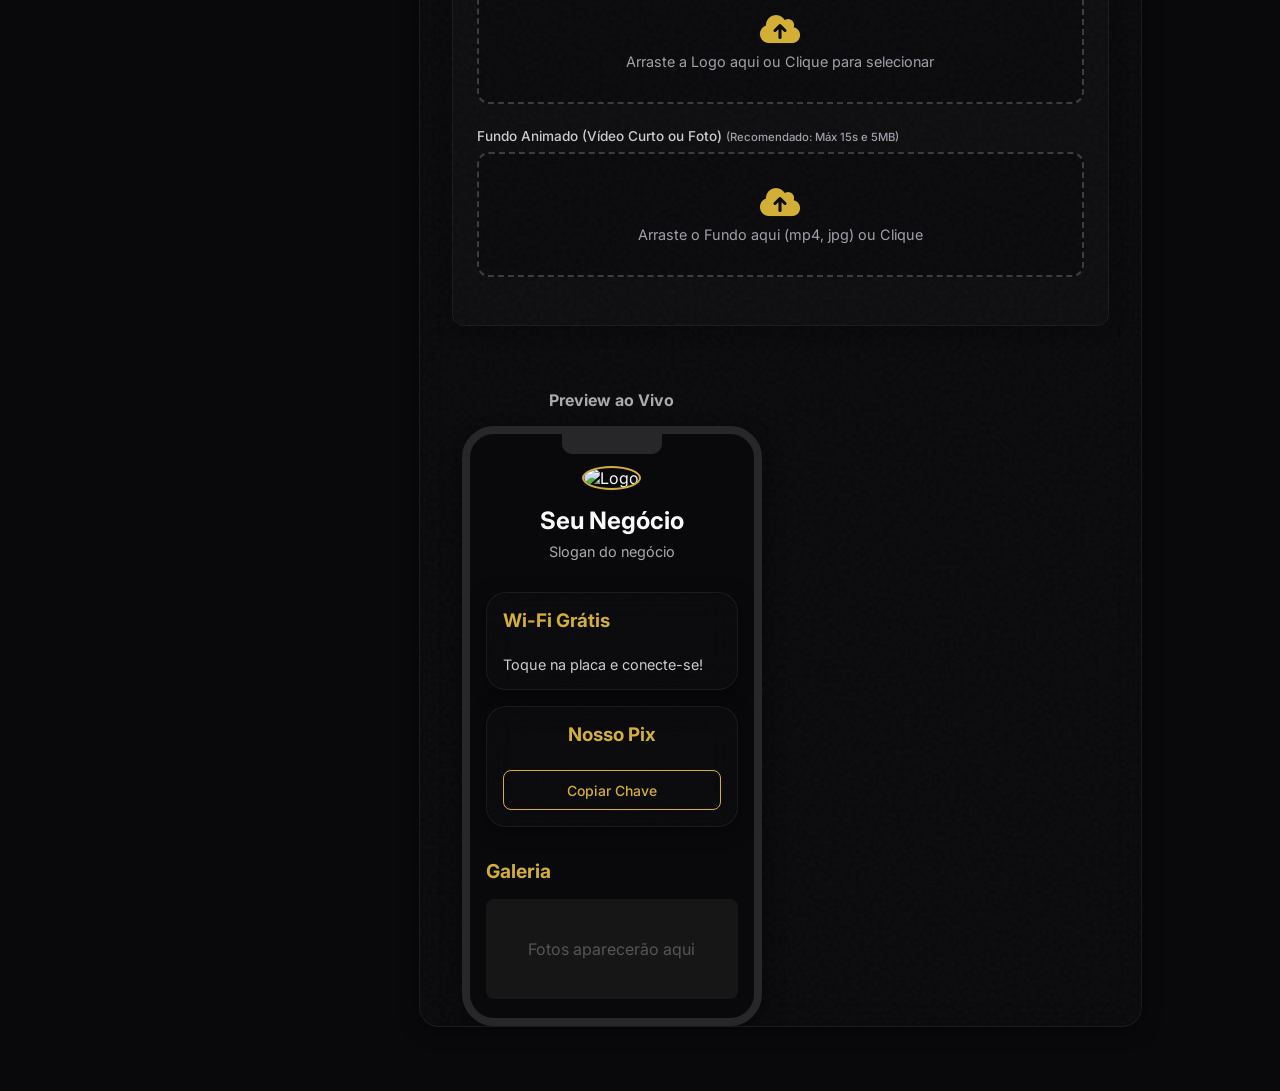
==== commit ef8b823d: "fix: resolve copy bugs and UI" ====
--- a/admin.html
+++ b/admin.html
@@ -7,14 +7,6 @@
     <link rel="stylesheet" href="https://cdnjs.cloudflare.com/ajax/libs/font-awesome/6.4.0/css/all.min.css">
     <link rel="stylesheet" href="css/style.css">
     <style>
-        .drag-zone {
-            border: 2px dashed rgba(255,255,255,0.3); padding: 2rem; text-align: center;
-            border-radius: 8px; cursor: pointer; transition: all 0.3s; margin-bottom: 1rem;
-            background: rgba(0,0,0,0.2);
-        }
-        .drag-zone.dragover { border-color: var(--accent-gold); background: rgba(212, 175, 55, 0.1); }
-        .drag-zone p { color: #aaa; margin: 0; pointer-events: none; }
-        .drag-zone input { display: none; }
         .header-painel { display: flex; justify-content: space-between; align-items: center; margin-bottom: 2rem; }
         #btn-logout { background: transparent; border: 1px solid #ff4444; color: #ff4444; padding: 0.5rem 1rem; border-radius: 4px; cursor: pointer; }
     </style>
@@ -36,6 +28,15 @@
 
     <!-- Layout Wrapper -->
     <div class="app-layout">
+        
+        <!-- Floating Hamburger for Mobile -->
+        <button type="button" id="fab-toggle-sidebar" style="position: fixed; bottom: 20px; right: 20px; z-index: 9999; width: 56px; height: 56px; border-radius: 50%; background: var(--accent-gold); color: #000; border: none; font-size: 1.5rem; box-shadow: 0 4px 12px rgba(0,0,0,0.5); cursor: pointer; display: none; align-items: center; justify-content: center;" onclick="document.getElementById('app-sidebar').classList.add('mobile-open')"><i class="fas fa-bars"></i></button>
+        <style>
+            @media (max-width: 992px) {
+                #fab-toggle-sidebar { display: flex !important; }
+            }
+        </style>
+
         <!-- Sidebar Retrátil -->
         <aside class="app-sidebar" id="app-sidebar">
             <div class="sidebar-header">
@@ -61,33 +62,41 @@
 
         <!-- Main Content -->
         <main class="app-main" id="app-main">
-            <!-- Top Bar -->
-            <div class="container" style="max-width: 1200px; margin: 0 auto; width: 100%;">
-                <div style="display: flex; justify-content: space-between; align-items: center; margin-bottom: 2rem; padding-bottom: 1rem; border-bottom: 1px solid var(--border);">
-                    <div style="display: flex; align-items: center; gap: 1rem;">
-                        <button type="button" class="btn-toggle-sidebar-mobile" id="btn-toggle-sidebar-mobile" style="color:white; font-size:1.5rem; background:none; border:none; cursor:pointer;" onclick="document.getElementById('app-sidebar').classList.add('mobile-open')"><i class="fas fa-bars"></i></button>
-                        <h1 style="margin: 0; font-size: 1.5rem; color: var(--foreground); display: flex; align-items: center; gap: 0.5rem;">
-                            <span id="badge-plan" style="background: rgba(255,255,255,0.1); color:#ccc; padding: 0.25rem 0.75rem; border-radius: 99px; font-size: 0.75rem; font-weight:bold;">Plano: BÁSICO</span>
-                        </h1>
-                    </div>
-                </div>
-            </div>
-
-        <!-- Métricas (Resultados do Mídia Indoor) -->
-        <div style="display: grid; grid-template-columns: repeat(auto-fit, minmax(200px, 1fr)); gap: 1.5rem; margin-bottom: 2.5rem;">
-            <div class="glass-card" style="text-align: center; padding: 1.5rem;">
-                <div id="met-views" style="font-size: 2.5rem; font-weight: 700; color: var(--accent-gold); line-height: 1; margin-bottom: 0.5rem;">0</div>
-                <div style="font-size: 0.75rem; color: var(--muted-foreground); text-transform: uppercase; letter-spacing: 0.05em;">QR Codes Escaneados</div>
-            </div>
-            <div class="glass-card" style="text-align: center; padding: 1.5rem;">
-                <div id="met-google" style="font-size: 2.5rem; font-weight: 700; color: #fff; line-height: 1; margin-bottom: 0.5rem;">0</div>
-                <div style="font-size: 0.75rem; color: var(--muted-foreground); text-transform: uppercase; letter-spacing: 0.05em;">Cliques no Google</div>
-            </div>
-            <div class="glass-card" style="text-align: center; padding: 1.5rem;">
-                <div id="met-social" style="font-size: 2.5rem; font-weight: 700; color: #fff; line-height: 1; margin-bottom: 0.5rem;">0</div>
-                <div style="font-size: 0.75rem; color: var(--muted-foreground); text-transform: uppercase; letter-spacing: 0.05em;">Cliques Sociais</div>
-            </div>
-        </div>
+            <!-- Top Bar Sticky -->
+            <div style="position: sticky; top: 0; z-index: 100; background: rgba(9, 9, 11, 0.9); backdrop-filter: blur(12px); border-bottom: 1px solid var(--border); margin-bottom: 2rem; padding: 1rem 0;">
+                <div class="container" style="max-width: 1200px; margin: 0 auto; width: 100%; padding: 0 1.5rem; box-sizing: border-box;">
+                    <div style="display: flex; justify-content: space-between; align-items: center;">
+                        <div style="display: flex; align-items: center; gap: 1rem;">
+                            <button type="button" class="btn-toggle-sidebar-mobile" id="btn-toggle-sidebar-mobile" style="color:white; font-size:1.5rem; background:none; border:none; cursor:pointer;" onclick="document.getElementById('app-sidebar').classList.add('mobile-open')"><i class="fas fa-bars"></i></button>
+                            <h1 style="margin: 0; font-size: 1.5rem; color: var(--foreground); display: flex; align-items: center; gap: 0.5rem;">
+                                <span id="badge-plan" style="background: rgba(255,255,255,0.1); color:#ccc; padding: 0.25rem 0.75rem; border-radius: 99px; font-size: 0.75rem; font-weight:bold;">Plano: BÁSICO</span>
+                            </h1>
+                        </div>
+                        <div style="display: flex; align-items: center; gap: 1rem;">
+                            <span id="display-email" style="color: var(--muted-foreground); font-size: 0.9rem; display: none;"></span>
+                            <a href="#" target="_blank" id="btn-ver-app" class="btn"><i class="fas fa-external-link-alt"></i> <span class="nav-text">Ver App</span></a>
+                        </div>
+                    </div>
+                </div>
+            </div>
+
+          <div class="metrics-grid">
+              <div class="metric-card">
+                  <i class="fas fa-qrcode icon-bg"></i>
+                  <h3 id="met-views">0</h3>
+                  <p>QR Codes Escaneados</p>
+              </div>
+              <div class="metric-card">
+                  <i class="fab fa-google icon-bg"></i>
+                  <h3 id="met-google">0</h3>
+                  <p>Cliques no Google</p>
+              </div>
+              <div class="metric-card">
+                  <i class="fas fa-mouse-pointer icon-bg"></i>
+                  <h3 id="met-social">0</h3>
+                  <p>Cliques Sociais</p>
+              </div>
+          </div>
 
     <div class="admin-wrapper">
         <!-- Lado Esquerdo: Formulário -->
@@ -97,39 +106,47 @@
             <!-- Abas de Navegação Antigas Removidas -->
 
             <!-- ================= ABA LOJA ================= -->
+            <!-- ================= ABA LOJA ================= -->
+            <!-- ================= ABA LOJA ================= -->
             <div id="tab-loja" class="tab-content active">
-                <div style="margin-bottom: 1.5rem;">
-                    <label style="display:block; margin-bottom:0.5rem;">ID do Negócio (Apenas minúsculas e sem acentos)</label>
-                    <input type="text" id="barberId" required style="width:100%; padding: 0.8rem; border-radius: 4px; background: rgba(0,0,0,0.5); border: 1px solid #444; color: white;">
-                </div>
-
-                <div class="paywall-container" id="pw-google-review">
-                    <div class="paywall-overlay" onclick="window.showUpsellModal()">
-                        <h3>🔒 Função Premium</h3>
-                        <p>Receba dezenas de avaliações no Google 5 estrelas.</p>
-                        <button type="button" class="btn" style="width: auto;">Desbloquear</button>
-                    </div>
-                    <div style="margin-bottom: 1.5rem; padding: 1rem; border-radius: var(--radius); border: 1px dashed var(--border);">
-                        <label style="display:block; margin-bottom:0.5rem; font-weight: bold;">Link de Avaliação do Google (Google Meu Negócio) ⭐</label>
-                        <input type="url" id="googleReviewUrl" style="width:100%;" placeholder="Ex: https://g.page/r/...">
-                        <small style="color: var(--muted-foreground); margin-top: 0.5rem; display: block;">Se preenchido, os clientes verão um botão de 5 estrelas no celular para avaliar a barbearia.</small>
-                    </div>
-                </div>
-
-                <div style="display:grid; grid-template-columns: 1fr 1fr; gap: 1rem; margin-bottom: 1.5rem;">
-                    <div><label>Nome do Negócio</label><input type="text" id="nome" required style="width:100%; padding:0.8rem;"></div>
-                    <div><label>Slogan</label><input type="text" id="slogan" style="width:100%; padding:0.8rem;"></div>
-                    <div style="grid-column: span 2;"><label>Título da Galeria (Ex: Nosso Espaço, Nossos Trabalhos)</label><input type="text" id="tituloCatalogo" value="Galeria" style="width:100%; padding:0.8rem;"></div>
-                    <div><label>Cor Principal (ex: #d4af37)</label><input type="color" id="cor" value="#d4af37" style="width:100%; height:45px;"></div>
-                    <div><label>Link do Instagram</label><input type="url" id="instagram" style="width:100%; padding:0.8rem;"></div>
-                    <div><label>Link do WhatsApp</label><input type="url" id="whatsapp" style="width:100%; padding:0.8rem;"></div>
-                    <div><label>Chave PIX</label><input type="text" id="pix" style="width:100%; padding:0.8rem;"></div>
-                    <div><label>Senha do Wi-Fi</label><input type="text" id="wifi" style="width:100%; padding:0.8rem;"></div>
+                <div class="admin-section-card">
+                    <h3 class="admin-section-title"><i class="fas fa-info-circle"></i> Informações Básicas</h3>
+                    <div class="form-group" style="margin-bottom: 1.5rem;">
+                        <label style="display:block; margin-bottom:0.5rem;">ID do Negócio (Apenas minúsculas e sem acentos)</label>
+                        <input type="text" id="barberId" required class="form-control">
+                    </div>
+
+                    <div class="paywall-container" id="pw-google-review">
+                        <div class="paywall-overlay" onclick="window.showUpsellModal()">
+                            <h3>⭐ Função Premium</h3>
+                            <p>Receba dezenas de avaliações no Google 5 estrelas.</p>
+                            <button type="button" class="btn" style="width: auto;">Desbloquear</button>
+                        </div>
+                        <div class="form-group" style="margin-bottom: 1.5rem; padding: 1rem; border-radius: var(--radius); border: 1px dashed var(--border);">
+                            <label style="display:block; margin-bottom:0.5rem; font-weight: bold;">Link de Avaliação do Google (Google Meu Negócio) ⭐</label>
+                            <input type="url" id="googleReviewUrl" class="form-control" placeholder="Ex: https://g.page/r/...">
+                            <small style="color: var(--muted-foreground); margin-top: 0.5rem; display: block;">Se preenchido, os clientes verão um botão de 5 estrelas no celular para avaliar a barbearia.</small>
+                        </div>
+                    </div>
+                </div>
+
+                <div class="admin-section-card">
+                    <h3 class="admin-section-title"><i class="fas fa-paint-brush"></i> Personalização e Contatos</h3>
+                    <div style="display:grid; grid-template-columns: 1fr 1fr; gap: 1rem;">
+                        <div class="form-group"><label>Nome do Negócio</label><input type="text" id="nome" required class="form-control"></div>
+                        <div class="form-group"><label>Slogan</label><input type="text" id="slogan" class="form-control"></div>
+                        <div style="grid-column: span 2;" class="form-group"><label>Título da Galeria (Ex: Nosso Espaço, Nossos Trabalhos)</label><input type="text" id="tituloCatalogo" value="Galeria" class="form-control"></div>
+                        <div class="form-group"><label>Cor Principal (ex: #d4af37)</label><input type="color" id="cor" value="#d4af37" class="form-control" style="height: 45px; padding: 0.2rem;"></div>
+                        <div class="form-group"><label>Link do Instagram</label><input type="url" id="instagram" class="form-control"></div>
+                        <div class="form-group"><label>Link do WhatsApp</label><input type="url" id="whatsapp" class="form-control"></div>
+                        <div class="form-group"><label>Chave PIX</label><input type="text" id="pix" class="form-control"></div>
+                        <div class="form-group"><label>Senha do Wi-Fi</label><input type="text" id="wifi" class="form-control"></div>
+                    </div>
                 </div>
 
                 <!-- Custom Links Section -->
-                <div style="margin-top: 2rem; padding-top: 1rem; border-top: 1px solid var(--border);">
-                    <h3>Botões / Links Extras</h3>
+                <div class="admin-section-card">
+                    <h3 class="admin-section-title"><i class="fas fa-link"></i> Botões / Links Extras</h3>
                     <p style="color: var(--muted-foreground); margin-bottom: 1rem; font-size: 0.9rem;">Adicione botões extras no estilo Linktree (Ex: Tabela de Preços, TikTok, Facebook).</p>
                     
                     <div id="custom-links-container" style="display: flex; flex-direction: column; gap: 1rem; margin-bottom: 1rem;">
@@ -137,31 +154,36 @@
                     </div>
                     
                     <div style="display: grid; grid-template-columns: 1fr 1fr auto; gap: 1rem;">
-                        <input type="text" id="new-link-title" placeholder="Nome do Botão (Ex: Meu TikTok)" style="padding:0.8rem;">
-                        <input type="url" id="new-link-url" placeholder="URL do Link (https://...)" style="padding:0.8rem;">
+                        <input type="text" id="new-link-title" placeholder="Nome do Botão (Ex: Meu TikTok)" class="form-control">
+                        <input type="url" id="new-link-url" placeholder="URL do Link (https://...)" class="form-control">
                         <button type="button" class="btn" onclick="addCustomLink()" style="padding: 0.8rem 1.5rem;"><i class="fas fa-plus"></i></button>
                     </div>
                 </div>
 
-                <div style="margin-bottom: 1.5rem;">
-                    <label>Logo do Negócio</label>
-                    <div style="display: flex; gap: 1rem; align-items: center;">
-                        <img id="preview-logo" src="https://placehold.co/150x150/222222/d4af37?text=Logo" alt="Sua Logo" style="width: 80px; height: 80px; object-fit: cover; border-radius: 8px; border: 1px solid var(--border); display: none;">
-                        <div class="drag-zone" id="drop-logo" style="flex: 1;" onclick="document.getElementById('logoFile').click()">
-                            <p id="txt-logo">Arraste a Logo aqui ou Clique para selecionar</p>
-                            <input type="file" id="logoFile" accept="image/*">
-                        </div>
-                    </div>
-                </div>
-
-                <div style="margin-bottom: 1.5rem;">
-                    <label>Fundo Animado (Vídeo Curto ou Foto) <small style="color:var(--accent-gold);">(Recomendado: Máx 15s e 5MB)</small></label>
-                    <div style="display: flex; gap: 1rem; align-items: center;">
-                        <video id="preview-bg-video" autoplay loop muted playsinline style="width: 80px; height: 80px; object-fit: cover; border-radius: 8px; border: 1px solid var(--border); display: none;"></video>
-                        <img id="preview-bg-img" alt="Seu Fundo" style="width: 80px; height: 80px; object-fit: cover; border-radius: 8px; border: 1px solid var(--border); display: none;">
-                        <div class="drag-zone" id="drop-bg" style="flex: 1;" onclick="document.getElementById('bgFile').click()">
-                            <p id="txt-bg">Arraste o Fundo aqui (mp4, jpg) ou Clique</p>
-                            <input type="file" id="bgFile" accept="image/*,video/mp4,video/quicktime">
+                <div class="admin-section-card">
+                    <h3 class="admin-section-title"><i class="fas fa-image"></i> Mídia e Logo</h3>
+                    <div class="form-group" style="margin-bottom: 1.5rem;">
+                        <label>Logo do Negócio</label>
+                        <div style="display: flex; gap: 1rem; align-items: center;">
+                            <img id="preview-logo" src="https://placehold.co/150x150/222222/d4af37?text=Logo" alt="Sua Logo" style="width: 80px; height: 80px; object-fit: cover; border-radius: 8px; border: 1px solid var(--border); display: none;">
+                            <div class="upload-area" id="drop-logo" style="flex: 1;" onclick="document.getElementById('logoFile').click()">
+                                <i class="fas fa-cloud-upload-alt"></i>
+                                <p id="txt-logo">Arraste a Logo aqui ou Clique para selecionar</p>
+                                <input type="file" id="logoFile" accept="image/*">
+                            </div>
+                        </div>
+                    </div>
+
+                    <div class="form-group" style="margin-bottom: 1.5rem;">
+                        <label>Fundo Animado (Vídeo Curto ou Foto) <small style="color:var(--muted-foreground);">(Recomendado: Máx 15s e 5MB)</small></label>
+                        <div style="display: flex; gap: 1rem; align-items: center;">
+                            <video id="preview-bg-video" autoplay loop muted playsinline style="width: 80px; height: 80px; object-fit: cover; border-radius: 8px; border: 1px solid var(--border); display: none;"></video>
+                            <img id="preview-bg-img" alt="Seu Fundo" style="width: 80px; height: 80px; object-fit: cover; border-radius: 8px; border: 1px solid var(--border); display: none;">
+                            <div class="upload-area" id="drop-bg" style="flex: 1;" onclick="document.getElementById('bgFile').click()">
+                                <i class="fas fa-cloud-upload-alt"></i>
+                                <p id="txt-bg">Arraste o Fundo aqui (mp4, jpg) ou Clique</p>
+                                <input type="file" id="bgFile" accept="image/*,video/mp4,video/quicktime">
+                            </div>
                         </div>
                     </div>
                 </div>
@@ -169,68 +191,74 @@
 
             <!-- ================= ABA GALERIA ================= -->
             <div id="tab-catalogo" class="tab-content">
-                <h2 style="margin-bottom: 1rem;">Galeria de Imagens</h2>
-                <div class="catalog-grid" id="admin-catalog-grid">
-                    <!-- Preenchido via JS -->
-                </div>
-
-                <h3 style="margin-top:2rem; margin-bottom:1rem; border-top:1px solid rgba(255,255,255,0.1); padding-top:1rem;">Adicionar Item à Galeria</h3>
-                <div class="add-item-form">
-                    <div class="drag-zone" id="drop-novo-item" onclick="document.getElementById('novoItemFile').click()" style="margin-bottom:0; padding:1rem;">
-                        <p id="txt-novo-item">Clique para selecionar uma foto ou PDF</p>
-                        <input type="file" id="novoItemFile" accept="image/*,application/pdf">
-                    </div>
-                    <button type="button" class="btn btn-outline" id="btn-add-item" style="border-color: var(--accent-gold); color: var(--accent-gold);">
-                        + Enviar Item
-                    </button>
+                <div class="admin-section-card">
+                    <h3 class="admin-section-title"><i class="fas fa-images"></i> Galeria de Imagens</h3>
+                    <div class="catalog-grid" id="admin-catalog-grid">
+                        <!-- Preenchido via JS -->
+                    </div>
+                </div>
+
+                <div class="admin-section-card">
+                    <h3 class="admin-section-title"><i class="fas fa-plus-circle"></i> Adicionar Item à Galeria</h3>
+                    <div class="add-item-form">
+                        <div class="upload-area" id="drop-novo-item" onclick="document.getElementById('novoItemFile').click()" style="margin-bottom:1rem; padding:1.5rem;">
+                            <i class="fas fa-cloud-upload-alt"></i>
+                            <p id="txt-novo-item">Clique ou Arraste para selecionar uma foto ou PDF</p>
+                            <input type="file" id="novoItemFile" accept="image/*,application/pdf">
+                        </div>
+                        <button type="button" class="btn" id="btn-add-item">
+                            <i class="fas fa-check"></i> Enviar Item
+                        </button>
+                    </div>
                 </div>
             </div>
 
             <!-- ================= ABA TV ================= -->
             <div id="tab-tv" class="tab-content">
-                <div class="paywall-container" id="pw-tv">
-                    <div class="paywall-overlay" onclick="window.showUpsellModal()">
-                        <h3>🔒 TV Corporativa</h3>
-                        <p>Transforme suas TVs em máquinas de fazer dinheiro com anunciantes.</p>
-                        <button type="button" class="btn" style="width: auto;">Desbloquear</button>
-                    </div>
-
-                    <h2 style="margin-bottom: 1rem;">Configuração da TV e Anúncios</h2>
-                    <div style="margin-bottom: 1.5rem;">
-                        <label style="display:block; margin-bottom:0.5rem;">Estilo / Layout da TV</label>
-                        <select id="tvLayout" style="width:100%; padding:0.8rem; background:rgba(0,0,0,0.5); border:1px solid var(--border); color:white; border-radius:4px;">
-                            <option value="l-shape">Tela Dividida (Vídeo + Sidebar + Banner Embaixo)</option>
-                            <option value="bottom">Rodapé Discreto (Vídeo Tela Cheia + Banner Fino Embaixo)</option>
-                            <option value="fullscreen">Intervalo Comercial (Vídeo Tela Cheia com Som + Anúncio Interrompe em Tela Cheia)</option>
-                        </select>
-                    </div>
-                    <div style="margin-bottom: 1.5rem;">
-                        <label style="display:block; margin-bottom:0.5rem;">Método de Conexão de Mídia</label>
-                        <select id="tipoConexao" style="width:100%; padding:0.8rem; background:rgba(0,0,0,0.5); border:1px solid var(--border); color:white; border-radius:4px;" onchange="toggleConexaoFields()">
-                            <option value="youtube">Vídeo / Link Rápido (YouTube ou Link .m3u direto)</option>
-                            <option value="iptv">Login IPTV (Xtream Codes API)</option>
-                        </select>
-                    </div>
+                <div class="admin-section-card">
+                    <h3 class="admin-section-title"><i class="fas fa-tv"></i> Configuração da TV Corporativa</h3>
+                  <div class="paywall-container" id="pw-tv">
+                      <div class="paywall-overlay" onclick="window.showUpsellModal()">
+                          <h3>⭐ TV Corporativa</h3>
+                          <p>Transforme suas TVs em máquinas de fazer dinheiro com anunciantes.</p>
+                          <button type="button" class="btn" style="width: auto;">Desbloquear</button>
+                      </div>
+  
+                      <div class="form-group" style="margin-bottom: 1.5rem;">
+                          <label>Estilo / Layout da TV</label>
+                          <select id="tvLayout" class="form-control">
+                              <option value="l-shape">Tela Dividida (Vídeo + Sidebar + Banner Embaixo)</option>
+                              <option value="bottom">Rodapé Discreto (Vídeo Tela Cheia + Banner Fino Embaixo)</option>
+                              <option value="fullscreen">Intervalo Comercial (Vídeo Tela Cheia com Som + Anúncio Interrompe em Tela Cheia)</option>
+                          </select>
+                      </div>
+                      <div class="form-group" style="margin-bottom: 1.5rem;">
+                          <label>Método de Conexão de Mídia</label>
+                          <select id="tipoConexao" class="form-control" onchange="toggleConexaoFields()">
+                              <option value="youtube">Vídeo / Link Rápido (YouTube ou Link .m3u direto)</option>
+                              <option value="iptv">Login IPTV (Xtream Codes API)</option>
+                          </select>
+                      </div>
 
                     <div id="box-youtube" style="margin-bottom: 1.5rem;">
                         <label style="display:block; margin-bottom:0.5rem;">Link da Programação</label>
-                        <input type="text" id="tvVideo" style="width:100%;" placeholder="Ex: https://youtube.com/watch?v=...">
+                        <input type="text" id="tvVideo" class="form-control" placeholder="Ex: https://youtube.com/watch?v=...">
                     </div>
 
                     <div id="box-iptv" style="margin-bottom: 1.5rem; display:none; padding: 1rem; border: 1px dashed var(--border); border-radius: 8px;">
                         <h4 style="margin-bottom: 1rem; color: var(--accent-gold);">Credenciais do Servidor IPTV</h4>
                         <div style="margin-bottom: 1rem;">
                             <label style="display:block; margin-bottom:0.5rem;">URL do Servidor / DNS</label>
-                            <input type="text" id="xtreamDns" style="width:100%;" placeholder="Ex: http://agkcb3.me:80">
+                            <input type="text" id="xtreamDns" class="form-control" placeholder="Ex: http://agkcb3.me:80">
                         </div>
                         <div style="display: grid; grid-template-columns: 1fr 1fr; gap: 1rem;">
                             <div>
                                 <label style="display:block; margin-bottom:0.5rem;">Usuário</label>
-                                <input type="text" id="xtreamUser" style="width:100%;">
+                                <input type="text" id="xtreamUser" class="form-control">
                             </div>
                             <div>
                                 <label style="display:block; margin-bottom:0.5rem;">Senha</label>
-                                <input type="password" id="xtreamPass" style="width:100%;">
+                                <input type="password" id="xtreamPass" class="form-control">
                             </div>
                         </div>
 
@@ -240,7 +268,7 @@
                                 Se a TV não carregar a lista devido a bloqueios do seu provedor, baixe a lista M3U no seu computador e faça o upload manual aqui. Isso garante 100% de funcionamento.
                             </p>
                             <input type="file" id="m3uUploadInput" accept=".m3u,.txt" style="display:none;">
-                            <button type="button" class="btn btn-outline" onclick="document.getElementById('m3uUploadInput').click()" style="width:100%;">
+                            <button type="button" class="btn btn-outline" onclick="document.getElementById('m3uUploadInput').click()" class="form-control">
                                 📁 Fazer Upload do Arquivo M3U
                             </button>
                             <p id="m3u-upload-status" style="font-size: 0.85rem; margin-top: 0.5rem; color: var(--accent-gold);"></p>
@@ -260,7 +288,7 @@
                         }
                     </script>
                     <div style="display:grid; grid-template-columns: 1fr; gap: 1rem; margin-bottom: 1.5rem;">
-                        <div><label>Velocidade do Carrossel (Tempo de cada Anúncio na tela - Segundos)</label><input type="number" id="tvTempoAnuncio" value="30" min="5" required style="width:100%;"></div>
+                        <div class="form-group"><label>Velocidade do Carrossel (Tempo de cada Anúncio na tela - Segundos)</label><input type="number" id="tvTempoAnuncio" value="30" min="5" required class="form-control"></div>
                     </div>
 
                     <h3 style="margin-top:2rem; margin-bottom:1rem; border-top:1px solid var(--border); padding-top:1rem;">Artes dos Comerciais da TV</h3>
@@ -271,7 +299,7 @@
                     </div>
 
                     <div class="add-item-form" style="margin-top: 1rem;">
-                        <div class="drag-zone" id="drop-novo-tv-ad" onclick="document.getElementById('novoTvAdFile').click()" style="margin-bottom:0; padding:1rem;">
+                        <div class="upload-area" id="drop-novo-tv-ad" onclick="document.getElementById('novoTvAdFile').click()" style="margin-bottom:0; padding:1rem;">
                             <p id="txt-novo-tv-ad">Clique para selecionar uma Arte ou Vídeo MP4</p>
                             <p style="font-size:0.75rem; color:var(--muted-foreground);">Recomendado: Vídeos de no máx 15MB e 30seg</p>
                             <input type="file" id="novoTvAdFile" accept="image/*,video/mp4">
@@ -285,31 +313,31 @@
 
             <!-- ================= ABA QR CODE ================= -->
             <div id="tab-qr" class="tab-content">
-                <div class="glass-card" style="margin-bottom: 1.5rem; padding: 1.5rem; border: 1px solid var(--border);">
-                    <h2 style="margin-bottom: 1rem; color: var(--accent-gold);"><i class="fas fa-print"></i> Gerador de Display de Mesa</h2>
+                <div class="admin-section-card">
+                    <h3 class="admin-section-title"><i class="fas fa-print"></i> Gerador de Display de Mesa</h3>
                     <p style="color: var(--muted-foreground); margin-bottom: 1.5rem;">Personalize e imprima plaquinhas de avaliação ou cardápios.</p>
                     
-                    <div style="margin-bottom: 1rem;">
+                    <div class="form-group" style="margin-bottom: 1rem;">
                         <label>Formato de Impressão</label>
-                        <select id="qrTamanho" style="width:100%; padding:0.8rem; background:rgba(0,0,0,0.5); border:1px solid var(--border); color:white; border-radius:4px;">
+                        <select id="qrTamanho" class="form-control">
                             <option value="5">Plaquinha Pequena (5x5cm no A4)</option>
                             <option value="10">Placa Média (10x10cm no A4)</option>
                             <option value="15">Folha Inteira (15x15cm no A4)</option>
                         </select>
                     </div>
                     
-                    <div style="margin-bottom: 1rem;">
+                    <div class="form-group" style="margin-bottom: 1rem;">
                         <label>Título (Ex: AVALIE-NOS!)</label>
-                        <input type="text" id="qrTitulo" value="AVALIE-NOS!" style="width:100%;">
-                    </div>
-                    
-                    <div style="margin-bottom: 1.5rem;">
+                        <input type="text" id="qrTitulo" value="AVALIE-NOS!" class="form-control">
+                    </div>
+                    
+                    <div class="form-group" style="margin-bottom: 1.5rem;">
                         <label>Subtítulo (Ex: Aponte a câmera para acessar)</label>
-                        <input type="text" id="qrSubtitulo" value="Aponte a câmera para acessar" style="width:100%;">
+                        <input type="text" id="qrSubtitulo" value="Aponte a câmera para acessar" class="form-control">
                     </div>
                     
                     <button type="button" id="btn-download-qr-new" class="btn" style="width: 100%; padding: 1rem;">
-                        📥 Baixar Arquivo para Impressão (A4)
+                        <i class="fas fa-file-pdf"></i> Baixar Arquivo para Impressão (A4)
                     </button>
                     
                     <div style="margin-top: 1.5rem; display: flex; gap: 1rem; justify-content: center;">
@@ -334,12 +362,12 @@
             <p id="loading-msg" style="text-align:center; display:none; margin-top:1rem; color: var(--accent-gold);">Processando imagens, comprimindo e salvando dados... Aguarde!</p>
         </form>
 
-        <div id="qrcode-container" style="display:none; text-align:center; padding:1.5rem; background:rgba(0,0,0,0.5); border: 1px solid var(--border); border-radius:var(--radius); margin-top: 2rem;">
+        <div id="qrcode-container" class="qr-summary-card" style="display:none; margin-top: 2rem;">
             <h3 style="margin-bottom:1rem; color:var(--accent-gold);">Seu Link e QR Code</h3>
-            <div id="qrcode" style="display:flex; justify-content:center; margin-bottom:1rem; background:white; padding: 1rem; border-radius: 8px; width: max-content; margin-left: auto; margin-right: auto;"></div>
-            <div style="display:flex; flex-direction:column; gap:0.5rem; align-items:center;">
-                <a id="link-cliente" href="#" target="_blank" style="color:#caff00; text-decoration:none; font-weight:bold; border-bottom: 1px dashed #caff00;">Acessar Aplicativo / Catálogo</a>
-                <a id="link-tv" href="#" target="_blank" style="color:var(--muted-foreground); text-decoration:none; font-size:0.875rem;">Abrir Link da TV Indoor</a>
+            <div id="qrcode" style="display:flex; justify-content:center; margin-bottom:1.5rem; background:white; padding: 1.5rem; border-radius: 12px; width: max-content; margin-left: auto; margin-right: auto; box-shadow: 0 4px 15px rgba(0,0,0,0.2);"></div>
+            <div style="display:flex; flex-direction:column; gap:0.8rem; align-items:center;">
+                <a id="link-cliente" href="#" target="_blank" style="color:var(--accent-gold); text-decoration:none; font-weight:800; font-size: 1.1rem; border-bottom: 2px dashed var(--accent-gold); padding-bottom: 2px;">Acessar Aplicativo / Catálogo</a>
+                <a id="link-tv" href="#" target="_blank" style="color:var(--muted-foreground); text-decoration:none; font-size:0.9rem; transition: color 0.3s;" onmouseover="this.style.color='white'" onmouseout="this.style.color='var(--muted-foreground)'">Abrir Link da TV Indoor</a>
             </div>
         </div>
         </div> <!-- /admin-main -->
--- a/css/style.css
+++ b/css/style.css
@@ -1,4 +1,4 @@
-﻿@import url('https://fonts.googleapis.com/css2?family=Inter:wght@400;500;600;700&display=swap');
+@import url('https://fonts.googleapis.com/css2?family=Inter:wght@400;500;600;700&display=swap');
 
 :root {
     /* Shadcn Zinc Dark Theme */
@@ -159,7 +159,7 @@
     height: 2.5rem;
     padding: 0 1rem;
     background-color: var(--primary);
-    color: var(--primary-foreground);
+    color: var(--btn-text-color, var(--primary-foreground));
     border: none;
     cursor: pointer;
     transition: all 0.3s ease;
@@ -257,7 +257,7 @@
 }
 
 /* Toast */
-.toast {
+.client-toast {
     position: fixed;
     bottom: 20px; left: 50%;
     transform: translateX(-50%) translateY(100px);
@@ -272,7 +272,7 @@
     z-index: 1000;
     opacity: 0;
 }
-.toast.show {
+.client-toast.show {
     transform: translateX(-50%) translateY(0);
     opacity: 1;
 }
@@ -841,3 +841,186 @@
 .stagger-5 { animation-delay: 0.5s; }
 .stagger-6 { animation-delay: 0.6s; }
 
+
+/* ================= TOAST NOTIFICATIONS ================= */
+#toast-container {
+    position: fixed;
+    bottom: 20px;
+    right: 20px;
+    z-index: 99999;
+    display: flex;
+    flex-direction: column;
+    gap: 10px;
+    pointer-events: none;
+}
+.toast {
+    background: rgba(255, 255, 255, 0.1);
+    backdrop-filter: blur(15px);
+    border: 1px solid rgba(255, 255, 255, 0.2);
+    color: white;
+    padding: 1rem 1.5rem;
+    border-radius: 12px;
+    box-shadow: 0 10px 30px rgba(0, 0, 0, 0.5);
+    display: flex;
+    align-items: center;
+    gap: 1rem;
+    animation: toast-slide-in 0.3s ease-out forwards;
+    pointer-events: auto;
+}
+.toast.toast-out {
+    animation: toast-slide-out 0.3s ease-in forwards;
+}
+.toast-icon { font-size: 1.5rem; }
+.toast-success .toast-icon { color: #4caf50; }
+.toast-error .toast-icon { color: #f44336; }
+.toast-info .toast-icon { color: #2196f3; }
+.toast-content h4 { margin: 0 0 0.25rem 0; font-size: 1rem; }
+.toast-content p { margin: 0; font-size: 0.85rem; color: #ccc; }
+
+@keyframes toast-slide-in {
+    from { transform: translateX(100%); opacity: 0; }
+    to { transform: translateX(0); opacity: 1; }
+}
+@keyframes toast-slide-out {
+    from { transform: translateX(0); opacity: 1; }
+    to { transform: translateX(100%); opacity: 0; }
+}
+
+/* ================= ADMIN PRO REDESIGN ================= */
+.admin-section-card {
+    background: rgba(255, 255, 255, 0.02);
+    border: 1px solid rgba(255, 255, 255, 0.05);
+    border-radius: 12px;
+    padding: 1.5rem;
+    margin-bottom: 2rem;
+    box-shadow: 0 4px 20px rgba(0, 0, 0, 0.2);
+}
+.admin-section-title {
+    color: var(--accent-gold);
+    font-size: 1.1rem;
+    font-weight: 600;
+    margin-bottom: 1.5rem;
+    padding-bottom: 0.5rem;
+    border-bottom: 1px solid rgba(255, 255, 255, 0.1);
+    display: flex;
+    align-items: center;
+    gap: 0.5rem;
+}
+
+.metrics-grid {
+    display: grid;
+    grid-template-columns: repeat(auto-fit, minmax(200px, 1fr));
+    gap: 1.5rem;
+    margin-bottom: 2rem;
+}
+.metric-card {
+    background: linear-gradient(145deg, rgba(255, 255, 255, 0.05) 0%, rgba(0, 0, 0, 0) 100%);
+    border: 1px solid rgba(255, 255, 255, 0.08);
+    border-radius: 16px;
+    padding: 1.5rem;
+    display: flex;
+    flex-direction: column;
+    position: relative;
+    overflow: hidden;
+}
+.metric-card .icon-bg {
+    position: absolute;
+    right: -10px;
+    bottom: -15px;
+    font-size: 5rem;
+    color: rgba(255, 255, 255, 0.03);
+    z-index: 0;
+}
+.metric-card h3 {
+    font-size: 2.5rem;
+    font-weight: 800;
+    margin: 0;
+    color: var(--accent-gold);
+    z-index: 1;
+}
+.metric-card p {
+    font-size: 0.8rem;
+    color: var(--muted-foreground);
+    text-transform: uppercase;
+    letter-spacing: 0.05em;
+    font-weight: 600;
+    margin: 0.5rem 0 0 0;
+    z-index: 1;
+}
+
+/* Upload Area (Drag and drop feel) */
+.upload-area {
+    border: 2px dashed rgba(255, 255, 255, 0.2);
+    border-radius: 12px;
+    padding: 2rem 1rem;
+    text-align: center;
+    background: rgba(0, 0, 0, 0.2);
+    transition: all 0.3s ease;
+    cursor: pointer;
+    position: relative;
+    display: flex;
+    flex-direction: column;
+    align-items: center;
+    justify-content: center;
+    gap: 0.5rem;
+}
+.upload-area:hover {
+    border-color: var(--accent-gold);
+    background: rgba(212, 175, 55, 0.05);
+}
+.upload-area i {
+    font-size: 2rem;
+    color: var(--accent-gold);
+}
+.upload-area p {
+    margin: 0;
+    font-size: 0.9rem;
+    color: var(--muted-foreground);
+}
+.upload-area input[type="file"] {
+    position: absolute;
+    top: 0;
+    left: 0;
+    width: 100%;
+    height: 100%;
+    opacity: 0;
+    cursor: pointer;
+}
+
+/* Enhancing inputs */
+.form-group label {
+    font-size: 0.85rem;
+    font-weight: 500;
+    color: #ccc;
+    margin-bottom: 0.5rem;
+    display: block;
+}
+.form-control, select.form-control {
+    background: rgba(0, 0, 0, 0.4) !important;
+    border: 1px solid rgba(255, 255, 255, 0.1) !important;
+    border-radius: 8px !important;
+    padding: 0.8rem 1rem !important;
+    color: white !important;
+    font-family: 'Inter', sans-serif !important;
+    transition: all 0.3s ease !important;
+    width: 100%;
+    box-sizing: border-box;
+}
+.form-control:focus, select.form-control:focus {
+    outline: none !important;
+    border-color: var(--accent-gold) !important;
+    box-shadow: 0 0 0 3px rgba(212, 175, 55, 0.1) !important;
+}
+
+/* Beautiful QR Code Card */
+.qr-summary-card {
+    background: linear-gradient(135deg, rgba(212,175,55,0.1) 0%, rgba(0,0,0,0.5) 100%);
+    border: 1px solid var(--accent-gold);
+    border-radius: 16px;
+    padding: 2rem;
+    text-align: center;
+    box-shadow: 0 10px 30px rgba(0,0,0,0.3);
+}
+
+.upload-area.dragover { border-color: var(--accent-gold); background: rgba(212, 175, 55, 0.1); }
+
